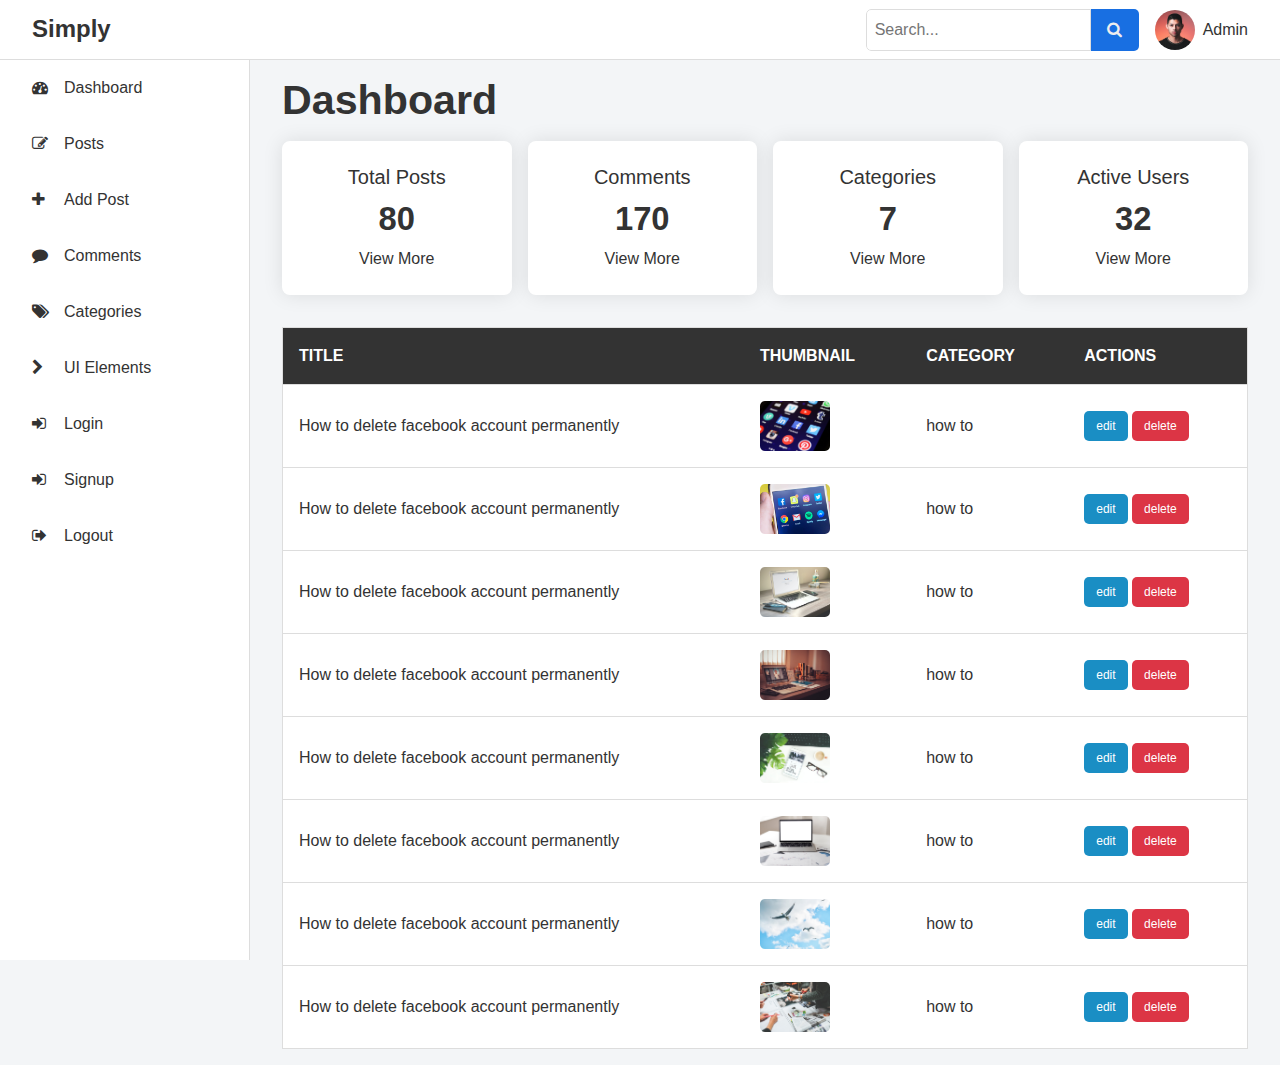
==== index.html @ 239861e9 "Added New Features in the Simply Dashboard" ====
<!DOCTYPE html>
<html lang="en">

<head>
    <meta charset="UTF-8">
    <meta name="viewport" content="width=device-width, initial-scale=1.0">
    <title>Simply - Dashboard</title>
    <link rel="stylesheet" href="./assets/simply.css">
    <link rel="stylesheet" href="./assets/style.css">
    <link rel="stylesheet" href="./fonts/css/all.min.css">
</head>

<body>
    <!-- Top Header -->
    <header
        class="header border-bottom width-full px-1 md-px-2 bg-light flex justify-between items-center relative height-60px fixed top left width-full z-index-8">
        <div class="nav-left">
            <h1 class="font-large bold"><a href="./index.html">Simply</a></h1>
        </div>
        <div class="nav-right md-flex md-items-center md-gap-1 height-40px">
            <form action="#" class="hidden md-flex round-5px">
                <input type="search" class="round-top-right-0 round-bottom-right-0 pd-s" placeholder="Search...">
                <button type="submit" class="color-dark round-0 bg-main color-grey-light"><i
                        class="fa fa-search"></i></button>
            </form>
            <div id="collapse" class="collapse cursor-pointer md-hidden absolute right-2"><i class="fa fa-bars"></i>
            </div>
            <div class="dropdown flex items-center gap-s cursor-pointer mr-4 md-mg-0">
                <img class="width-40px round" src="./images/user.png" alt="">
                <span>Admin</span>
                <ul
                    class="dropdown-content absolute top-full right-m bg-light width-200px hidden border transition-ease z-index-9">
                    <li><a href="#" class="block py-s px-1">Profile</a></li>
                    <li><a href="#" class="block py-s px-1">Settings</a></li>
                    <li><a href="#" class="block pt-s pb-1 px-1 pb-1">Logout</a></li>
                </ul>
            </div>
        </div>
    </header>
    <!-- Top Header -->

    <!-- Side Nav -->
    <nav
        class="nav border-right fixed top-60px left-ng-full md-left bg-light width-250px height-full z-index-9 transition-ease">
        <ul>
            <li><a href="./index.html" class="block py-1 px-2"><i class="fa fa-dashboard mr-1"></i>Dashboard</a></li>
            <li><a href="./posts.html" class="block py-1 px-2"><i class="fa fa-edit mr-1"></i>Posts</a></li>
            <li><a href="./add-post.html" class="block py-1 px-2"><i class="fa fa-plus mr-1"></i>Add Post</a></li>
            <li><a href="./comments.html" class="block py-1 px-2"><i class="fa fa-comment mr-1"></i>Comments</a></li>
            <li><a href="./categories.html" class="block py-1 px-2"><i class="fa fa-tags mr-1"></i>Categories</a></li>
            <li><a href="./elements.html" class="block py-1 px-2"><i class="fa fa-chevron-right mr-1"></i>UI Elements</a></li>
            <li><a href="./login.html" class="block py-1 px-2"><i class="fa fa-sign-in mr-1"></i>Login</a></li>
            <li><a href="./signup.html" class="block py-1 px-2"><i class="fa fa-sign-in mr-1"></i>Signup</a></li>
            <li><a href="./logout.html" class="block py-1 px-2"><i class="fa fa-sign-out mr-1"></i>Logout</a></li>
        </ul>
    </nav>
    <!-- Side Nav -->

    <main class="main relative top-60px pd-1 md-px-2">

        <div class="h1 fw-700">Dashboard</div>
        <div class="statics sm-flex sm-justify-between gap-1 my-1 sm-flex-wrap lg-flex-no-wrap">
            <div class="card text-center sm-width-45 md-width-30 lg-width-25 mb-1 md-mg-0 box-shadow">
                <div class="h5 mb-s">Total Posts</div>
                <div class="h2 bold">80</div>
                <a href="#" class="block mt-s">View More</a>
            </div>
            <div class="card text-center sm-width-45 md-width-30 lg-width-25 mb-1 md-mg-0 box-shadow">
                <div class="h5 mb-s">Comments</div>
                <div class="h2 bold">170</div>
                <a href="#" class="block mt-s">View More</a>
            </div>
            <div class="card text-center sm-width-45 md-width-30 lg-width-25 mb-1 md-mg-0 box-shadow">
                <div class="h5 mb-s">Categories</div>
                <div class="h2 bold">7</div>
                <a href="#" class="block mt-s">View More</a>
            </div>
            <div class="card text-center sm-width-45 md-width-30 lg-width-25 mb-1 md-mg-0 box-shadow">
                <div class="h5 mb-s">Active Users</div>
                <div class="h2 bold">32</div>
                <a href="#" class="block mt-s">View More</a>
            </div>
        </div>

        <table class="mt-2 table-dark table-border-tr">
            <thead>
                <tr>
                    <th>Title</th>
                    <th>Thumbnail</th>
                    <th>Category</th>
                    <th>Actions</th>
                </tr>
            </thead>
            <tbody>
                <tr>
                    <td>How to delete facebook account permanently</td>
                    <td><img class="width-70px height-50px" src="./images/1.jpg" alt=""></td>
                    <td>how to</td>
                    <td><a href="#" class="info btn btn-info font-sm">edit</a> <a href="#" class="btn btn-danger font-sm">delete</a></td>
                </tr>
                <tr>
                    <td>How to delete facebook account permanently</td>
                    <td><img class="width-70px height-50px" src="./images/2.jpg" alt=""></td>
                    <td>how to</td>
                    <td><a href="#" class="info btn btn-info font-sm">edit</a> <a href="#" class="btn btn-danger font-sm">delete</a></td>
                </tr>
                <tr>
                    <td>How to delete facebook account permanently</td>
                    <td><img class="width-70px height-50px" src="./images/3.jpg" alt=""></td>
                    <td>how to</td>
                    <td><a href="#" class="info btn btn-info font-sm">edit</a> <a href="#" class="btn btn-danger font-sm">delete</a></td>
                </tr>
                <tr>
                    <td>How to delete facebook account permanently</td>
                    <td><img class="width-70px height-50px" src="./images/4.jpg" alt=""></td>
                    <td>how to</td>
                    <td><a href="#" class="info btn btn-info font-sm">edit</a> <a href="#" class="btn btn-danger font-sm">delete</a></td>
                </tr>
                <tr>
                    <td>How to delete facebook account permanently</td>
                    <td><img class="width-70px height-50px" src="./images/5.jpg" alt=""></td>
                    <td>how to</td>
                    <td><a href="#" class="info btn btn-info font-sm">edit</a> <a href="#" class="btn btn-danger font-sm">delete</a></td>
                </tr>
                <tr>
                    <td>How to delete facebook account permanently</td>
                    <td><img class="width-70px height-50px" src="./images/6.jpg" alt=""></td>
                    <td>how to</td>
                    <td><a href="#" class="info btn btn-info font-sm">edit</a> <a href="#" class="btn btn-danger font-sm">delete</a></td>
                </tr>
                <tr>
                    <td>How to delete facebook account permanently</td>
                    <td><img class="width-70px height-50px" src="./images/7.jpg" alt=""></td>
                    <td>how to</td>
                    <td><a href="#" class="info btn btn-info font-sm">edit</a> <a href="#" class="btn btn-danger font-sm">delete</a></td>
                </tr>
                <tr>
                    <td>How to delete facebook account permanently</td>
                    <td><img class="width-70px height-50px" src="./images/8.jpg" alt=""></td>
                    <td>how to</td>
                    <td><a href="#" class="info btn btn-info font-sm">edit</a> <a href="#" class="btn btn-danger font-sm">delete</a></td>
                </tr>
            </tbody>
        </table>
        
    </main>

    <script src="./assets/script.js"></script>
</body>

</html>
---- assets/simply.css ----
/* 
Simply CSS :    v1.0
Author     :    Ruhab Amjad
Github     :    https://github.com/ruhabamjad/simply
Website    :    https://www.techbegginer.com/
*/
*,
*::after,
*::before {
    margin: 0;
    padding: 0;
    box-sizing: border-box;
}
:root {
    --main-color: hsl(214, 81%, 49%);
    --main-light: hsl(214, 81%, 90%);
    --main-dark: hsl(214, 81%, 10%);
    --dark-color: #333;
    --dark-grey: #777;
    --black-color: #000;
    --grey-color: #ddd;
    --grey-light: #eee;
    --light-color: #fff;
    --danger-color: #dc3545;
    --success-color: #198754;
    --info-color: #1a8ec4;
    --warning-color: #e9af00;
    --body-bg: #fff;
    --border: 1px solid var(--grey-color);
}
html {
    font-size: 1rem;
    scroll-behavior: smooth;
}
body {
    font-family: system-ui, -apple-system, BlinkMacSystemFont, 'Segoe UI', Roboto, Oxygen, Ubuntu, Cantarell, 'Open Sans', 'Helvetica Neue', sans-serif;
    font-weight: 400;
    font-size: 1rem;
    color: var(--dark-color);
    background: var(--body-bg);
    line-height: 1.5;
    height: 100%;
    overflow-x: hidden;
}
img,
video,
iframe,
audio,
figure {
    display: block;
    width: 100%;
    height: auto;
}
img {
    height: 100%;
    vertical-align: middle;
    object-fit: cover;
    border-radius: 5px;
}
figcaption {
    text-align: center;
    margin-top: 1em;
}
h1,
.h1,
h2,
.h2,
h3,
.h3,
h4,
.h4,
h5,
.h5,
h6,
.h6 {
    font-weight: 500;
    line-height: 1.2;
    color: inherit;
}
h1,
.h1 {
    font-size: calc(1.375rem + 1.5vw);
}
h2,
.h2 {
    font-size: calc(1.325rem + 0.9vw);
}
h3,
.h3 {
    font-size: calc(1.3rem + 0.6vw);
}
h4,
.h4 {
    font-size: calc(1.275rem + 0.3vw);
}
h5,
.h5 {
    font-size: 1.25rem;
}
h6,
.h6 {
    font-size: 1rem;
}
a {
    color: inherit;
    text-decoration: none;
    transition: .3s ease;
}
a:hover {
    color: var(--main-color);
}
.bg-dark a:hover,
.bg-black a:hover,
.bg-main-dark a:hover{
    color: var(--light-color);
}
a.btn:hover{
    color: var(--light-color);
}
ol,
ul {
    list-style: none;
}
form {
    max-width: 400px;
}
form  .form-group {
    margin-bottom: 1em;
}
form label{
    cursor: pointer;
    display: block;
    margin-bottom: .5em;
}
input,
textarea,
select,
button,
optgroup {
    font: inherit;
}
input,
textarea{
    padding: .8em;
    width: 100%;
    display: block;
    border: var(--border);
    border-radius: 5px;
    outline: none;
}
textarea {
    min-height: 10rem;
    resize: vertical;
}
input:focus,
textarea:focus {
    box-shadow: 0 0 0 3px rgba(13, 110, 253, 0.25);
}
input[type='color'] {
    width: auto;
    display: inline-block;
    cursor: pointer;
    padding: 0 .2em;
    min-height: 2rem;
}
input[type='file'] {
    cursor: pointer;
    padding: 0;
}
::-webkit-file-upload-button,
::file-selector-button {
    font: inherit;
    cursor: pointer;
    border: 0;
    padding: .5em;
    background: var(--grey-light);
    margin-right: 1em;
    -webkit-appearance: button;
}
input[type='checkbox'],
input[type='radio'] {
    width: auto;
    cursor: pointer;
    display: inline-block;
}
fieldset {
    border: var(--border);
    padding: 1em;
}
fieldset legend {
    padding: 0 .5em;
}
select {
    padding: .5em 1em;
    cursor: pointer;
    border: var(--border);
    border-radius: 5px;
    width: 100%;
    outline: 0;
    appearance: none;
    -webkit-appearance: none; 
    -moz-appearance:none ;
    position: relative;
    background: url('data:image/svg+xml,<svg xmlns="http://www.w3.org/2000/svg" width="10" height="10" viewBox="0 0 24 24"><path d="M0 7.33l2.829-2.83 9.175 9.339 9.167-9.339 2.829 2.83-11.996 12.17z"/></svg>') no-repeat;
    background-position: calc(100% - 1rem) center;
}
select:disabled {
    opacity: .5;
}
button,
.btn{
    border: 0;
    outline: none;
    background: var(--grey-light);
    display: inline-block;
    padding: .5em 1em;
    cursor: pointer;
    color: inherit;
    border-radius: 5px;
    transition: .3s ease;
}
button:hover,
.btn:hover{
    opacity: .8;
}
button:disabled {
    opacity: .5;
    cursor: not-allowed;
}
table {
    width: 100%;
    border-collapse: collapse;
    border: var(--border);
    background: var(--light-color);
}
table caption {
    padding-bottom: 1em;
    font-weight: 500;
}
table td,
table th {
    border: var(--border);
    padding: 1em;
}
table th {
    font-weight: 700;
    text-align: left;
    text-transform: uppercase;
}
blockquote {
    padding: 2em 3em;
    background: var(--grey-light);
    border-left: 8px solid var(--main-color);
    position: relative;
}
blockquote::before {
    content: '\201C';
    font-size: 3rem;
    position: absolute;
    left: 1rem;
    top: -0.5rem;
    color: var(--dark-grey);
}
pre {
    background: var(--grey-light);
    border: var(--border);
    display: block;
    white-space: pre-wrap;
    padding: 1.5em;
}
code {
    font-family: 'Courier New', Courier, monospace;
    padding: .2em;
}
kbd {
    padding: 0.2em 0.5em;
    background: var(--grey-light);
}
hr {
    border: none;
    height: 1px;
    width: 100%;
    background: var(--grey-light);
    margin: 1em 0;
}
abbr[title] {
    text-decoration: underline dotted;
    cursor: help;
    text-decoration-skip-ink: none;
}
address {
    font-style: normal;
}
cite {
    font-style: normal;
    font-weight: 500;
}
dt {
    font-weight: 500;
}
dd {
    margin-bottom: .5rem;
}
b,
strong,
.bold {
    font-weight: 700;
}
i,
em {
    font-style: italic;
}
small,
.small {
    font-size: 0.875em;
}
mark,
.mark {
    padding: 0 0.2em;
    background: #ffe689;
}
sub,
sup {
    position: relative;
    font-size: 0.75em;
    line-height: 0;
    vertical-align: baseline;
}
sub {
    bottom: -0.25em;
}
sup {
    top: -0.5em;
}
details {
    border-bottom: var(--border);
}
details:first-of-type {
    border-top: var(--border);
}
details div {
    padding: 0 1em 1em;
}
summary {
    display: list-item;
    cursor: pointer;
    padding: 1em 0;
    font-weight: 500;
}
progress {
    height: 1em;
    width: 100%;
}
svg,i{
    height: 1rem;
    width: 1rem;
    fill: currentColor;
}
/* Defaults End */
/* Default Classes */
.container {
    max-width: 1100px;
    margin-left: auto;
    margin-right: auto;
    padding-left: 1em;
    padding-right: 1em;
}
.container-lg {
    max-width: 1200px;
}
.container-xl {
    max-width: 1400px;
}
.card {
    background: var(--light-color);
    padding: 1.5em;
    border-radius: .5em;
    overflow: hidden;
}
/* Displays */
.hidden {
    display: none;
}
.block {
    display: block;
}
.inline-block {
    display: inline-block;
}
.inline {
    display: inline;
}
.inline-flex {
    display: inline-flex;
}
.transparent {
    background: transparent;
}
.cursor-pointer {
    cursor: pointer;
}
/* Displays */
/* Flexbox */
.flex {
    display: flex;
}
.flex-row {
    flex-direction: row;
}
.flex-row-reverse {
    flex-direction: row-reverse;
}
.flex-column {
    flex-direction: column;
}
.flex-column-reverse {
    flex-direction: column-reverse;
}
.flex-wrap {
    flex-wrap: wrap;
}
.flex-no-wrap{
    flex-wrap: nowrap;
}
.flex-1 {
    flex: 1;
}
.gap-5px{
    gap: 5px;
}
.gap-s{
    gap: .5em;
}
.gap-1 {
    gap: 1em;
}
.gap-m{
    gap: 1.5em;
}
.gap-2 {
    gap: 2em;
}
.justify-center {
    justify-content: center;
}
.justify-start {
    justify-content: flex-start;
}
.justify-end {
    justify-content: flex-end;
}
.justify-between {
    justify-content: space-between;
}
.justify-evenly {
    justify-content: space-evenly;
}
.justify-around {
    justify-content: space-around;
}
.items-start {
    align-items: flex-start;
}
.items-end {
    align-items: flex-end;
}
.items-center {
    align-items: center;
}
.self-center {
    align-self: center;
}
.self-start {
    align-self: flex-start;
}
.self-end {
    align-self: flex-end;
}
.order-1 {
    order: 1;
}
.order-2 {
    order: 2;
}
.order-3 {
    order: 3;
}
.order-4 {
    order: 4;
}
.order-5 {
    order: 5;
}
/* Flexbox */
/* Margins */
.mt-5px {
    margin-top: 5px;
}
.mt-s {
    margin-top: .5em;
}
.mt-1 {
    margin-top: 1em;
}
.mt-2 {
    margin-top: 2em;
}
.mt-3 {
    margin-top: 3em;
}
.mt-4 {
    margin-top: 4em;
}
.mt-5 {
    margin-top: 5em;
}
.mt-large {
    margin-top: 8em;
}
.mb-5px {
    margin-bottom: 5px;
}
.mb-s {
    margin-bottom: .5em;
}
.mb-1 {
    margin-bottom: 1em;
}
.mb-2 {
    margin-bottom: 2em;
}
.mb-3 {
    margin-bottom: 3em;
}
.mb-4 {
    margin-bottom: 4em;
}
.mb-5 {
    margin-bottom: 5em;
}
.mb-large {
    margin-bottom: 8em;
}
.my-s {
    margin-top: .5em;
    margin-bottom: .5em;
}
.my-1 {
    margin-top: 1em;
    margin-bottom: 1em;
}
.my-m {
    margin-top: 1.5em;
    margin-bottom: 1.5em;
}
.my-2 {
    margin-top: 2em;
    margin-bottom: 2em;
}
.my-3 {
    margin-top: 3em;
    margin-bottom: 3em;
}
.my-4 {
    margin-top: 4em;
    margin-bottom: 4em;
}
.my-5 {
    margin-top: 5em;
    margin-bottom: 5em;
}
.my-large {
    margin-top: 8em;
    margin-bottom: 8em;
}
.mr-5px {
    margin-right: 5px;
}
.mr-s {
    margin-right: .5em;
}
.mr-1 {
    margin-right: 1em;
}
.mr-m {
    margin-right: 1.5em;
}
.mr-2 {
    margin-right: 2em;
}
.mr-3 {
    margin-right: 3em;
}
.mr-4 {
    margin-right: 4em;
}
.mr-5 {
    margin-right: 5em;
}
.ml-5px {
    margin-left: 5px;
}
.ml-s {
    margin-left: .5em;
}
.ml-1 {
    margin-left: 1em;
}
.ml-m {
    margin-left: 1.5em;
}
.ml-2 {
    margin-left: 2em;
}
.ml-3 {
    margin-left: 3em;
}
.ml-4 {
    margin-left: 4em;
}
.ml-5 {
    margin-left: 5em;
}
.mx-auto {
    margin-left: auto;
    margin-right: auto;
}
.my-auto {
    margin-top: auto;
    margin-bottom: auto;
}
.mg-auto {
    margin: auto;
}
.mg-0 {
    margin: 0;
}
/* Margins */
/* Paddings */
.pt-5px {
    padding-top: 5px;
}
.pt-s {
    padding-top: .5em;
}
.pt-1 {
    padding-top: 1em;
}
.pt-m {
    padding-top: 1.5em;
}
.pt-2 {
    padding-top: 2em;
}
.pt-3 {
    padding-top: 3em;
}
.pt-4 {
    padding-top: 4em;
}
.pt-5 {
    padding-top: 5em;
}
.pt-large {
    padding-top: 8em;
}
.pb-5px {
    padding-bottom: 5px;
}
.pb-s {
    padding-bottom: .5em;
}
.pb-1 {
    padding-bottom: 1em;
}
.pb-m {
    padding-bottom: 1.5em;
}
.pb-2 {
    padding-bottom: 2em;
}
.pb-3 {
    padding-bottom: 3em;
}
.pb-4 {
    padding-bottom: 4em;
}
.pb-5 {
    padding-bottom: 5em;
}
.pb-large {
    padding-bottom: 8em;
}
.pr-5px {
    padding-right: 5px;
}
.pr-s {
    padding-right: .5em;
}
.pr-1 {
    padding-right: 1em;
}
.pr-m {
    padding-right: 1.5em;
}
.pr-2 {
    padding-right: 2em;
}
.pr-3 {
    padding-right: 3em;
}
.pr-4 {
    padding-right: 4em;
}
.pr-5 {
    padding-right: 5em;
}
.pl-5px {
    padding-left: 5px;
}
.pl-s {
    padding-left: .5em;
}
.pl-1 {
    padding-left: 1em;
}
.pl-m {
    padding-left: 1.5em;
}
.pl-2 {
    padding-left: 2em;
}
.pl-3 {
    padding-left: 3em;
}
.pl-4 {
    padding-left: 4em;
}
.pl-5 {
    padding-left: 5em;
}
.pd-5px {
    padding: 5px;
}
.pd-s {
    padding: .5em;
}
.pd-1 {
    padding: 1em;
}
.pd-m {
    padding: 1.5em;
}
.pd-2 {
    padding: 2em;
}
.pd-3 {
    padding: 3em;
}
.pd-4 {
    padding: 4em;
}
.pd-5 {
    padding: 5em;
}
.py-s {
    padding-top: .5em;
    padding-bottom: .5em;
}
.py-1 {
    padding-top: 1em;
    padding-bottom: 1em;
}
.py-m {
    padding-top: 1.5em;
    padding-bottom: 1.5em;
}
.py-2 {
    padding-top: 2em;
    padding-bottom: 2em;
}
.py-3 {
    padding-top: 3em;
    padding-bottom: 3em;
}
.py-4 {
    padding-top: 4em;
    padding-bottom: 4em;
}
.py-5 {
    padding-top: 5em;
    padding-bottom: 5em;
}
.py-large {
    padding-top: 8em;
    padding-bottom: 8em;
}
.px-5px {
    padding-left: 5px;
    padding-right: 5px;
}
.px-s {
    padding-left: .5em;
    padding-right: .5em;
}
.px-1 {
    padding-left: 1em;
    padding-right: 1em;
}
.px-m {
    padding-left: 1.5em;
    padding-right: 1.5em;
}
.px-2 {
    padding-left: 2em;
    padding-right: 2em;
}
.px-3 {
    padding-left: 3em;
    padding-right: 3em;
}
.px-4 {
    padding-left: 4em;
    padding-right: 4em;
}
.px-5 {
    padding-left: 5em;
    padding-right: 5em;
}
.pd-0 {
    padding: 0;
}
/* Paddings */
/* Texts, Borders and Rounds */
.text-center {
    text-align: center;
}
.text-left {
    text-align: left;
}
.text-right {
    text-align: right;
}
.text-upper {
    text-transform: uppercase;
}
.text-lower {
    text-transform: lowercase;
}
.text-capitalize {
    text-transform: capitalize;
}
.border {
    border: var(--border);
}
.border-top {
    border-top: var(--border);
}
.border-bottom {
    border-bottom: var(--border);
}
.border-right {
    border-right: var(--border);
}
.border-left {
    border-left: var(--border);
}
.border-0 {
    border: 0;
}
.border-top-0{
    border-top: 0;
}
.border-bottom-0{
    border-bottom: 0;
}
.border-right-0{
    border-right: 0;
}
.border-left-0{
    border-left: 0;
}
.border-right-0{
    border-right: 0;
}
.round-5px {
    border-radius: 5px;
    overflow: hidden;
}
.round-s {
    border-radius: .5em;
    overflow: hidden;
}
.round-1 {
    border-radius: 1em;
    overflow: hidden;
}
.round-m {
    border-radius: 1.5em;
    overflow: hidden;
}
.round-2 {
    border-radius: 2em;
    overflow: hidden;
}
.round-3 {
    border-radius: 3em;
    overflow: hidden;
}
.round {
    border-radius: 50%;
    overflow: hidden;
}
.round-0{
    border-radius: 0;
}
.round-top-left-0{
    border-top-left-radius: 0;
}
.round-top-right-0{
    border-top-right-radius: 0;
}
.round-bottom-left-0{
    border-bottom-left-radius: 0;
}
.round-bottom-right-0{
    border-bottom-right-radius: 0;
}
/* Texts, Borders and Rounds */
/* Widths */
.width-10 {
    width: 10%;
}
.width-15 {
    width: 15%;
}
.width-20 {
    width: 20%;
}
.width-25 {
    width: 25%;
}
.width-30 {
    width: 30%;
}
.width-40 {
    width: 40%;
}
.width-45 {
    width: 45%;
}
.width-50 {
    width: 50%;
}
.width-60 {
    width: 60%;
}
.width-70 {
    width: 70%;
}
.width-75 {
    width: 75%;
}
.width-80 {
    width: 80%;
}
.width-90 {
    width: 90%;
}
.width-full {
    width: 100%;
}
.width-20px {
    width: 20px;
}
.width-30px {
    width: 30px;
}
.width-35px {
    width: 35px;
}
.width-40px {
    width: 40px;
}
.width-50px {
    width: 50px;
}
.width-60px {
    width: 60px;
}
.width-70px {
    width: 70px;
}
.width-80px {
    width: 80px;
}
.width-90px {
    width: 90px;
}
.width-100px {
    width: 100px;
}
.width-150px {
    width: 150px;
}
.width-200px {
    width: 200px;
}
.width-250px {
    width: 250px;
}
.width-300px {
    width: 300px;
}
.max-width-100px{
    max-width: 100px;
	overflow: hidden;
}
.max-width-150px{
    max-width: 150px;
	overflow: hidden;
}
.max-width-200px{
    max-width: 200px;
	overflow: hidden;
}
.max-width-250px{
    max-width: 250px;
	overflow: hidden;
}
.max-width-300px{
    max-width: 300px;
	overflow: hidden;
}
.max-width-full{
    max-width: 100%;
}
.width-vw {
    width: 100vw;
}
/* Widths */
/* Heights */
.height-auto {
    height: auto;
}
.height-20px {
    height: 20px;
}
.height-30px {
    height: 300px;
}
.height-40px {
    height: 40px;
}
.height-45px {
    height: 45px;
}
.height-50px {
    height: 50px;
}
.height-60px {
    height: 60px;
}
.height-70px {
    height: 70px;
}
.height-80px {
    height: 80px;
}
.height-90px {
    height: 90px;
}
.height-100px {
    height: 100px;
}
.height-150px {
    height: 150px;
}
.height-200px {
    height: 200px;
}
.height-250px {
    height: 250px;
}
.height-300px {
    height: 300px;
}
.height-full {
    height: 100%;
}
.min-height-100vh {
    min-height: 100vh;
}
.height-100vh {
    height: 100vh;
}
.max-height-0{
    max-height: 0;
    overflow: hidden;
}
.max-height-50px{
    max-height: 50px;
    overflow: hidden;
}
.max-height-60px{
    max-height: 60px;
    overflow: hidden;
}
.max-height-70px{
    max-height: 70px;
    overflow: hidden;
}
.max-height-400px{
    max-height: 400px;
    overflow: hidden;
}
.max-height-100vh{
    max-height: 100vh;
}
/* Heights */
/* Positions */
.relative {
    position: relative;
}
.absolute {
    position: absolute;
}
.fixed {
    position: fixed;
}
.sticky {
    position: sticky;
}
.static {
    position: static;
}
.top-unset {
    top: unset;
}
.right-unset {
    right: unset;
}
.bottom-unset {
    bottom: unset;
}
.left-unset {
    left: unset;
}
.top-ng-full {
    top: -100%;
}
.left-ng-full {
    left: -100%;
}
.right-ng-full {
    right: -100%;
}
.bottom-ng-full {
    bottom: -100%;
}
.top {
    top: 0;
}
.bottom {
    bottom: 0;
}
.left {
    left: 0;
}
.right {
    right: 0;
}
.top-s {
    top: .5em;
}
.left-s {
    left: .5em;
}
.right-s {
    right: .5em;
}
.bottom-s {
    bottom: .5em;
}
.top-1 {
    top: 1em;
}
.left-1 {
    left: 1em;
}
.right-1 {
    right: 1em;
}
.bottom-1 {
    bottom: 1em;
}
.top-m{
    top: 1.5em;
}
.right-m{
    right: 1.5em;
}
.bottom-m{
    bottom: 1.5em;
}
.left-m{
    left: 1.5em;
}
.top-2 {
    top: 2em;
}
.left-2 {
    left: 2em;
}
.right-2 {
    right: 2em;
}
.bottom-2 {
    bottom: 2em;
}
.top-60px{
    top: 60px;
}
.top-70px{
    top: 70px;
}
.top-80px{
    top: 80px;
}
.top-full{
    top: 100%;
}
.right-full{
    right: 100%;
}
.bottom-full{
    bottom: 100%;
}
.left-full{
    left: 100%;
}
.absolute-center {
    position: absolute;
    left: 50%;
    top: 50%;
    transform: translate(-50%, -50%);
}
/* Positions */
/* Colors BGs */
.color-main {
    color: var(--main-color);
}
.color-main-dark {
    color: var(--main-dark);
}
.color-main-light {
    color: var(--main-light);
}
.color-dark {
    color: var(--dark-color);
}
.color-dark-grey {
    color: var(--dark-grey);
}
.color-black {
    color: var(--black-color);
}
.color-light {
    color: var(--light-color);
}
.color-grey {
    color: var(--grey-color);
}
.color-grey-light {
    color: var(--grey-light);
}
.bg-main {
    background: var(--main-color);
}
.bg-main-dark {
    background: var(--main-dark);
}
.bg-main-light {
    background: var(--main-light);
}
.bg-dark {
    background: var(--dark-color);
}
.bg-dark-grey {
    background: var(--dark-grey);
}
.bg-black {
    background: var(--black-color);
}
.bg-grey {
    background: var(--grey-color);
}
.bg-grey-light {
    background: var(--grey-light);
}
.bg-light {
    background: var(--light-color);
}
.bg-body {
    background: var(--body-bg);
}
/* Colors BGs */
/* Font Sizes and Weights */
.font-sm {
    font-size: 0.75rem;
}
.font-md {
    font-size: 0.875rem;
}
.font-base {
    font-size: 1rem;
}
.font-lg {
    font-size: 1.125rem;
}
.font-xl {
    font-size: 1.25rem;
}
.font-large {
    font-size: 1.5rem;
}
.fw-300 {
    font-weight: 300;
}
.fw-400 {
    font-weight: 400;
}
.fw-500 {
    font-weight: 500;
}
.fw-600 {
    font-weight: 600;
}
.fw-700 {
    font-weight: 700;
}
.fw-800 {
    font-weight: 800;
}
.fw-900 {
    font-weight: 900;
}
/* Font Sizes and Weights */
/* Z Index */
.z-index-1 {
    z-index: 1;
}
.z-index-2 {
    z-index: 2;
}
.z-index-3 {
    z-index: 3;
}
.z-index-4 {
    z-index: 4;
}
.z-index-5 {
    z-index: 5;
}
.z-index-6 {
    z-index: 6;
}
.z-index-7 {
    z-index: 7;
}
.z-index-8 {
    z-index: 8;
}
.z-index-9 {
    z-index: 9;
}
.z-index-99 {
    z-index: 99;
}
.z-index-top {
    z-index: top;
}
/* Z Index */
/* Transitions and Shadows */
.transition-ease {
    transition: .3s ease;
}
.transition-linear {
    transition: .3s linear;
}
.transition-ease-in {
    transition: .3s ease-in;
}
.transition-ease-out {
    transition: .3s ease-out;
}
.transition-ease-in-out {
    transition: .3s ease-in-out;
}
.box-shadow {
    box-shadow: 0 0 20px rgba(0, 0, 0, 0.1);
}
.box-shadow-2 {
    box-shadow: 0 0 20px rgba(0, 0, 0, 0.2);
}
/* Transitions and Shadows */
/* Buttons Primary, Secondary and Outlines */
.btn-main{
    background: var(--main-color);
    color: var(--light-color);
}
.btn-main-dark{
    background: var(--main-dark);
    color: var(--light-color);
}
.btn-main-light{
    background: var(--main-light);
    color: var(--black-color);
}
.btn-dark{
    background: var(--dark-color);
    color: var(--light-color);
}
.btn-black{
    background: var(--black-color);
    color: var(--light-color);
}
.btn-dark{
    background: var(--dark-color);
    color: var(--light-color);
}
.btn-dark{
    background: var(--dark-color);
    color: var(--light-color);
}
.btn-light{
    background: var(--light-color);
    color: var(--black-color);
}
.btn-danger{
    background: var(--danger-color);
    color: var(--light-color);
}
.btn-success{
    background: var(--success-color);
    color: var(--light-color);
}
.btn-info{
    background: var(--info-color);
    color: var(--light-color);
}
.btn-warning{
    background: var(--warning-color);
    color: var(--light-color);
}
.btn-outline{
    background: transparent;
    border: 1px solid var(--grey-color);
}
.btn-outline-main{
    background: transparent;
    border: 1px solid var(--main-color);
    color: var(--main-color);
}
.btn-outline-main-dark{
    background: transparent;
    border: 1px solid var(--main-dark);
    color: var(--main-dark);
}
.btn-outline-black{
    background: transparent;
    border: 1px solid var(--black-color);
    color: var(--black-color);
}
.btn-outline-light{
    background: transparent;
    border: 1px solid var(--light-color);
    color: var(--light-color);
}
.btn-outline-grey{
    background: transparent;
    border: 1px solid var(--grey-color);
    color: var(--grey-color);
}
.btn-outline-danger{
    background: transparent;
    border: 1px solid var(--danger-color);
    color: var(--danger-color);
}
.btn-outline-success{
    background: transparent;
    border: 1px solid var(--success-color);
    color: var(--success-color);
}
.btn-outline-info{
    background: transparent;
    border: 1px solid var(--info-color);
    color: var(--info-color);
}
.btn-outline-warning{
    background: transparent;
    border: 1px solid var(--warning-color);
    color: var(--warning-color);
}
/* Buttons Primary, Secondary and Outlines */
/* Alerts */
.alert{
    background: var(--grey-light);
    border: var(--border);
    padding: .5em 1em;
    border-radius: 5px;
    margin: .5em 0;
}
.alert-success{
    background: var(--success-color);
    border-color: var(--success-color);
    color: var(--light-color);
}
.alert-danger{
    background: var(--danger-color);
    border-color: var(--danger-color);
    color: var(--light-color);
}
.alert-warning{
    background: var(--warning-color);
    border-color: var(--warning-color);
    color: var(--light-color);
}
.alert-info{
    background: var(--info-color);
    border-color: var(--info-color);
    color: var(--light-color);
}
/* Alerts */
/* Tables */
.table-main th{
    background: var(--main-color);
    color: var(--light-color);
}
.table-main-dark th{
    background: var(--main-dark);
    color: var(--light-color);
}
.table-dark th{
    background: var(--dark-color);
    color: var(--light-color);
}
.table-black th{
    background: var(--black-color);
    color: var(--light-color);
}
.table-grey th{
    background: var(--grey-color);
}
.table-grey-light th{
    background: var(--grey-light);
}
.table-center,
.table-center th{
    text-align: center;
}
.table-border-tr th,
.table-border-tr td{
    border: 0;
}
.table-border-tr tr{
    border-bottom: var(--border);
}
.table-even-bg tr:nth-child(even){
    background: #f9f9f9;
}
.table-even-bg td,
.table-even-bg th{
    border: 0;
}
/* Tables */
/* Border Colors */
.border-main{
    border-color: var(--main-color);
}
.border-main-dark{
    border-color: var(--main-dark);
}
.border-main-light{
    border-color: var(--main-light);
}
.border-dark{
    border-color: var(--dark-color);
}
.border-dark-grey{
    border-color: var(--dark-grey);
}
.border-black{
    border-color: var(--black-color);
}
.border-light{
    border-color: var(--light-color);
}
/* Border Colors */
/* Line Heights */
.lh-normal{
    line-height: normal;
}
.lh-10px{
    line-height: 10px;
}
.lh-20px{
    line-height: 20px;
}
.lh-30px{
    line-height: 30px;
}
.lh-40px{
    line-height: 40px;
}
.lh-50px{
    line-height: 50px;
}
.lh-60px{
    line-height: 60px;
}
.lh-70px{
    line-height: 70px;
}
.lh-80px{
    line-height: 80px;
}
.lh-90px{
    line-height: 90px;
}
.lh-100px{
    line-height: 100px;
}
.lh-inherit{
    line-height: inherit;
}
/* Line Heights */
/* Random Classes */
.post-body > *{
    margin-bottom: 1em;
}
.post-body a{
    color: var(--main-color);
}
.post-body ol,
.post-body ul{
    padding-left: 2em;
}
.post-body ol,
.list-decimal{
    list-style: decimal;
}
.post-body ul,
.list-disc{
    list-style: disc;
}
.list-square{
    list-style: square;
}
.list-circle{
    list-style: circle;
}
.white-space-wrap {
    white-space: pre-wrap;
}
.visibility-hidden {
    visibility: hidden;
}
.visibility-visible {
    visibility: visible;
}
.opacity-0 {
    opacity: 0;
}
.opacity-1 {
    opacity: 1;
}
.scale-0 {
    transform: scale(0);
}
.scale-1 {
    transform: scale(1);
}
.caption-bottom {
    caption-side: bottom;
}
.overflow-hidden {
    overflow: hidden;
}
.overflow-auto {
    overflow: auto;
}
.overflow-visible {
    overflow: visible;
}
.overflow-y-auto {
    overflow-y: auto;
}
.overflow-x-auto {
    overflow-x: auto;
}
.word-wrap{
    word-wrap: break-word;
}
.text-balance{
    text-wrap: balance;
}
/* Random Classes */
/* Animations */
.loader{
    width: 1.5rem;
    height: 1.5rem;
    border: 2px solid var(--main-color);
    border-right-color: transparent;
    border-radius: 50%;
    margin-left: auto;
    margin-right: auto;
    display: none;
    animation: loading .5s linear infinite;
}
@keyframes loading{
    from{
        transform: rotate(0deg);
    }to{
        transform: rotate(360deg);
    }
}
.fade-in {
    animation: fade-in 1s ease 1 forwards;
}
@keyframes fade-in {
    from {
        opacity: 0;
        visibility: hidden;
    }
    to {
        opacity: 1;
        visibility: visible;
    }
}
/* Animations */
/* Media Queries */
@media only screen and (min-width: 480px) {
    /* Displays */
    .sm-hidden {
        display: none;
    }
    .sm-block {
        display: block;
    }
	.sm-inline-block{
		display: inline-block;
	}
    /* Displays */
    /* Flexbox */
    .sm-flex {
        display: flex;
    }
    .sm-flex-row {
        flex-direction: row;
    }
    .sm-flex-row-reverse {
        flex-direction: row-reverse;
    }
    .sm-flex-column {
        flex-direction: column;
    }
    .sm-flex-column-reverse {
        flex-direction: column-reverse;
    }
    .sm-flex-wrap{
        flex-wrap: wrap;
    }
    .sm-flex-no-wrap{
        flex-wrap: nowrap;
    }
    /* Flexbox */
    /* Widths */
    .sm-width-10 {
        width: 10%;
    }
    .sm-width-15 {
        width: 15%;
    }
    .sm-width-20 {
        width: 20%;
    }
    .sm-width-25 {
        width: 25%;
    }
    .sm-width-30 {
        width: 30%;
    }
    .sm-width-40 {
        width: 40%;
    }
    .sm-width-45 {
        width: 45%;
    }
    .sm-width-50 {
        width: 50%;
    }
    .sm-width-60 {
        width: 60%;
    }
    .sm-width-70 {
        width: 70%;
    }
    .sm-width-75 {
        width: 75%;
    }
    .sm-width-80 {
        width: 80%;
    }
    .sm-width-90 {
        width: 90%;
    }
    /* Width */
     /* Margins */
     .sm-mg-0 {
        margin: 0;
    }
    .sm-mt-1 {
        margin-top: 1em;
    }
    .sm-mr-1 {
        margin-right: 1em;
    }
    .sm-mb-1 {
        margin-bottom: 1em;
    }
    .sm-ml-1 {
        margin-left: 1em;
    }
    /* Margins */
}
@media only screen and (min-width: 768px) {
    /* Displays */
    .md-hidden {
        display: none;
    }
    .md-block {
        display: block;
    }
	.md-inline-block{
		display: inline-block;
	}
    /* Displays */
    /* Flexbox */
    .md-flex {
        display: flex;
    }
    .md-flex-row {
        flex-direction: row;
    }
    .md-flex-row-reverse {
        flex-direction: row-reverse;
    }
    .md-flex-column {
        flex-direction: column;
    }
    .md-flex-column-reverse {
        flex-direction: column-reverse;
    }
    .md-flex-wrap{
        flex-wrap: wrap;
    }
    .md-flex-no-wrap{
        flex-wrap: nowrap;
    }
    .md-gap-5px{
        gap: 5px;
    }
    .md-gap-s{
        gap: .5em;
    }
    .md-gap-1 {
        gap: 1em;
    }
    .md-gap-m{
        gap: 1.5em;
    }
    .md-gap-2 {
        gap: 2em;
    }
    .md-justify-center {
        justify-content: center;
    }
    .md-justify-start {
        justify-content: flex-start;
    }
    .md-justify-end {
        justify-content: flex-end;
    }
    .md-justify-between {
        justify-content: space-between;
    }
    .md-justify-evenly {
        justify-content: space-evenly;
    }
    .md-justify-around {
        justify-content: space-around;
    }
    .md-items-start {
        align-items: flex-start;
    }
    .md-items-end {
        align-items: flex-end;
    }
    .md-items-center {
        align-items: center;
    }
    .md-self-center {
        align-self: center;
    }
    .md-self-start {
        align-self: flex-start;
    }
    .md-self-end {
        align-self: flex-end;
    }
    .md-order-1 {
        order: 1;
    }
    .md-order-2 {
        order: 2;
    }
    .md-order-3 {
        order: 3;
    }
    .md-order-4 {
        order: 4;
    }
    .md-order-5 {
        order: 5;
    }
    /* Flexbox */
    /* Margins */
    .md-mg-0 {
        margin: 0;
    }
    .md-mt-1 {
        margin-top: 1em;
    }
    .md-mr-1 {
        margin-right: 1em;
    }
    .md-mb-1 {
        margin-bottom: 1em;
    }
    .md-ml-1 {
        margin-left: 1em;
    }
    /* Margins */
    /* Paddings */
    .md-pd-0 {
        padding: 0;
    }
    .md-pt-1 {
        padding-top: 1em;
    }
    .md-pr-1 {
        padding-right: 1em;
    }
    .md-pb-1 {
        padding-bottom: 1em;
    }
    .md-pl-1 {
        padding-left: 1em;
    }
    .md-px-2{
        padding-left: 2em;
        padding-right: 2em;
    }
    .mx-px-3{
        margin-left: 3em;
        margin-right: 3em;
    }
    /* Paddings */
    /* Font Sizes */
    .md-font-sm {
        font-size: 0.75rem;
    }
    .md-font-md {
        font-size: 0.875rem;
    }
    .md-font-base {
        font-size: 1rem;
    }
    .md-font-lg {
        font-size: 1.125rem;
    }
    .md-font-xl {
        font-size: 1.25rem;
    }
    .md-font-large {
        font-size: 1.5rem;
    }
    /* Font Sizes */
    /* Texts, Borders and Rounds */
    .md-text-center {
        text-align: center;
    }
    .md-text-left {
        text-align: left;
    }
    .md-text-right {
        text-align: right;
    }
    .md-border {
        border: var(--border);
    }
    .md-border-top {
        border-top: var(--border);
    }
    .md-border-bottom {
        border-bottom: var(--border);
    }
    .md-border-right {
        border-right: var(--border);
    }
    .md-border-left {
        border-left: var(--border);
    }
    .md-border-0 {
        border: 0;
    }
    .md-border-top-0{
        border-top: 0;
    }
    .md-border-bottom-0{
        border-bottom: 0;
    }
    .md-border-right-0{
        border-right: 0;
    }
    .md-border-left-0{
        border-left: 0;
    }
    .md-border-right-0{
        border-right: 0;
    }
    /* Texts, Borders and Rounds */
    /* Widths */
    .md-width-10 {
        width: 10%;
    }
    .md-width-15 {
        width: 15%;
    }
    .md-width-20 {
        width: 20%;
    }
    .md-width-25 {
        width: 25%;
    }
    .md-width-30 {
        width: 30%;
    }
    .md-width-40 {
        width: 40%;
    }
    .md-width-45 {
        width: 45%;
    }
    .md-width-50 {
        width: 50%;
    }
    .md-width-60 {
        width: 60%;
    }
    .md-width-70 {
        width: 70%;
    }
    .md-width-75 {
        width: 75%;
    }
    .md-width-80 {
        width: 80%;
    }
    .md-width-90 {
        width: 90%;
    }
    .md-width-full {
        width: 100%;
    }
    .md-width-150px {
        width: 150px;
    }
    .md-width-200px {
        width: 200px;
    }
    .md-width-250px {
        width: 250px;
    }
    .md-width-300px {
        width: 300px;
    }
    .md-width-auto{
        width: auto;
    }
    /* Widths */
    /* Heights */
    .md-height-150px {
        height: 150px;
    }
    .md-height-200px {
        height: 200px;
    }
    .md-height-250px {
        height: 250px;
    }
    .md-height-300px {
        height: 300px;
    }
    .md-height-auto{
        height: auto;
    }
    /* Heights */
    /* Positions */
    .md-relative {
        position: relative;
    }
    .md-absolute {
        position: absolute;
    }
    .md-fixed {
        position: fixed;
    }
    .md-sticky {
        position: sticky;
    }
    .md-static {
        position: static;
    }
    .md-top-unset {
        top: unset;
    }
    .md-right-unset {
        right: unset;
    }
    .md-bottom-unset {
        bottom: unset;
    }
    .md-left-unset {
        left: unset;
    }
    .md-top {
        top: 0;
    }
    .md-bottom {
        bottom: 0;
    }
    .md-left {
        left: 0;
    }
    .md-right {
        right: 0;
    }
    .md-top-s {
        top: .5em;
    }
    .md-left-s {
        left: .5em;
    }
    .md-right-s {
        right: .5em;
    }
    .md-bottom-s {
        bottom: .5em;
    }
    .md-top-ng-full {
        top: -100%;
    }
    .md-left-ng-full {
        left: -100%;
    }
    .md-right-ng-full {
        right: -100%;
    }
    .md-bottom-ng-full {
        bottom: -100%;
    }
    .md-top-1 {
        top: 1em;
    }
    .md-left-1 {
        left: 1em;
    }
    .md-right-1 {
        right: 1em;
    }
    .md-bottom-1 {
        bottom: 1em;
    }
    .md-top-2 {
        top: 2em;
    }
    .md-left-2 {
        left: 2em;
    }
    .md-right-2 {
        right: 2em;
    }
    .md-bottom-2 {
        bottom: 2em;
    }
    /* Positions */
    /* Random Classes */
    .md-visibility-hidden {
        visibility: hidden;
    }
    .md-visibility-visible {
        visibility: visible;
    }
    .md-opacity-0 {
        opacity: 0;
    }
    .md-opacity-1 {
        opacity: 1;
    }
    .md-scale-0 {
        transform: scale(0);
    }
    .md-scale-1 {
        transform: scale(1);
    }
    /* Random Classes */
}
@media only screen and (min-width: 976px) {
    /* Flexbox */
    .lg-flex {
        display: flex;
    }
    .lg-flex-row {
        flex-direction: row;
    }
    .lg-flex-row-reverse {
        flex-direction: row-reverse;
    }
    .lg-flex-column {
        flex-direction: column;
    }
    .lg-flex-column-reverse {
        flex-direction: column-reverse;
    }
    .lg-flex-wrap{
        flex-wrap: wrap;
    }
    .lg-flex-no-wrap{
        flex-wrap: nowrap;
    }
    /* Flexbox */
    /* Widths */
    .lg-width-10 {
        width: 10%;
    }
    .lg-width-15 {
        width: 15%;
    }
    .lg-width-20 {
        width: 20%;
    }
    .lg-width-25 {
        width: 25%;
    }
    .lg-width-30 {
        width: 30%;
    }
    .lg-width-40 {
        width: 40%;
    }
    .lg-width-45 {
        width: 45%;
    }
    .lg-width-50 {
        width: 50%;
    }
    .lg-width-60 {
        width: 60%;
    }
    .lg-width-70 {
        width: 70%;
    }
    .lg-width-75 {
        width: 75%;
    }
    .lg-width-80 {
        width: 80%;
    }
    .lg-width-90 {
        width: 90%;
    }
    /* Widths */
    /* Margins */
    .lg-mg-0 {
        margin: 0;
    }
    .lg-mt-1 {
        margin-top: 1em;
    }
    .lg-mr-1 {
        margin-right: 1em;
    }
    .lg-mb-1 {
        margin-bottom: 1em;
    }
    .lg-ml-1 {
        margin-left: 1em;
    }
    /* Margins */
    /* Paddings */
    .lg-pd-0 {
        padding: 0;
    }
    .lg-pt-1 {
        padding-top: 1em;
    }
    .lg-pr-1 {
        padding-right: 1em;
    }
    .lg-pb-1 {
        padding-bottom: 1em;
    }
    .lg-pl-1 {
        padding-left: 1em;
    }
    .lg-px-2{
        padding-left: 2em;
        padding-right: 2em;
    }
    .lg-px-3{
        margin-left: 3em;
        margin-right: 3em;
    }
    /* Paddings */
}
/* Media Queries */
---- assets/style.css ----
:root{
    --body-bg: #f3f5f7;
}
body{
    font-family: "Poppins", sans-serif;
}
.collapse{
    top: 1.2em;
}
textarea.content{
    min-height: 15rem;
}
.nav a:hover{
    background: var(--grey-light);
    color: inherit;
}
.btns button{
    margin: 0 .5em .5em 0;
}
@media only screen and (min-width: 976px){

}
@media only screen and (min-width: 768px){
    .main{
        margin-left: 250px;
    }
}
@media only screen and (min-width: 976px){

}
---- fonts/css/all.min.css ----
/*!
 *  Font Awesome 4.7.0 by @davegandy - http://fontawesome.io - @fontawesome
 *  License - http://fontawesome.io/license (Font: SIL OFL 1.1, CSS: MIT License)
 */@font-face{font-family:'FontAwesome';src:url('../fonts/fontawesome-webfont.eot?v=4.7.0');src:url('../fonts/fontawesome-webfont.eot?#iefix&v=4.7.0') format('embedded-opentype'),url('../fonts/fontawesome-webfont.woff2?v=4.7.0') format('woff2'),url('../fonts/fontawesome-webfont.woff?v=4.7.0') format('woff'),url('../fonts/fontawesome-webfont.ttf?v=4.7.0') format('truetype'),url('../fonts/fontawesome-webfont.svg?v=4.7.0#fontawesomeregular') format('svg');font-weight:normal;font-style:normal}.fa{display:inline-block;font:normal normal normal 14px/1 FontAwesome;font-size:inherit;text-rendering:auto;-webkit-font-smoothing:antialiased;-moz-osx-font-smoothing:grayscale}.fa-lg{font-size:1.33333333em;line-height:.75em;vertical-align:-15%}.fa-2x{font-size:2em}.fa-3x{font-size:3em}.fa-4x{font-size:4em}.fa-5x{font-size:5em}.fa-fw{width:1.28571429em;text-align:center}.fa-ul{padding-left:0;margin-left:2.14285714em;list-style-type:none}.fa-ul>li{position:relative}.fa-li{position:absolute;left:-2.14285714em;width:2.14285714em;top:.14285714em;text-align:center}.fa-li.fa-lg{left:-1.85714286em}.fa-border{padding:.2em .25em .15em;border:solid .08em #eee;border-radius:.1em}.fa-pull-left{float:left}.fa-pull-right{float:right}.fa.fa-pull-left{margin-right:.3em}.fa.fa-pull-right{margin-left:.3em}.pull-right{float:right}.pull-left{float:left}.fa.pull-left{margin-right:.3em}.fa.pull-right{margin-left:.3em}.fa-spin{-webkit-animation:fa-spin 2s infinite linear;animation:fa-spin 2s infinite linear}.fa-pulse{-webkit-animation:fa-spin 1s infinite steps(8);animation:fa-spin 1s infinite steps(8)}@-webkit-keyframes fa-spin{0%{-webkit-transform:rotate(0deg);transform:rotate(0deg)}100%{-webkit-transform:rotate(359deg);transform:rotate(359deg)}}@keyframes fa-spin{0%{-webkit-transform:rotate(0deg);transform:rotate(0deg)}100%{-webkit-transform:rotate(359deg);transform:rotate(359deg)}}.fa-rotate-90{-ms-filter:"progid:DXImageTransform.Microsoft.BasicImage(rotation=1)";-webkit-transform:rotate(90deg);-ms-transform:rotate(90deg);transform:rotate(90deg)}.fa-rotate-180{-ms-filter:"progid:DXImageTransform.Microsoft.BasicImage(rotation=2)";-webkit-transform:rotate(180deg);-ms-transform:rotate(180deg);transform:rotate(180deg)}.fa-rotate-270{-ms-filter:"progid:DXImageTransform.Microsoft.BasicImage(rotation=3)";-webkit-transform:rotate(270deg);-ms-transform:rotate(270deg);transform:rotate(270deg)}.fa-flip-horizontal{-ms-filter:"progid:DXImageTransform.Microsoft.BasicImage(rotation=0, mirror=1)";-webkit-transform:scale(-1, 1);-ms-transform:scale(-1, 1);transform:scale(-1, 1)}.fa-flip-vertical{-ms-filter:"progid:DXImageTransform.Microsoft.BasicImage(rotation=2, mirror=1)";-webkit-transform:scale(1, -1);-ms-transform:scale(1, -1);transform:scale(1, -1)}:root .fa-rotate-90,:root .fa-rotate-180,:root .fa-rotate-270,:root .fa-flip-horizontal,:root .fa-flip-vertical{filter:none}.fa-stack{position:relative;display:inline-block;width:2em;height:2em;line-height:2em;vertical-align:middle}.fa-stack-1x,.fa-stack-2x{position:absolute;left:0;width:100%;text-align:center}.fa-stack-1x{line-height:inherit}.fa-stack-2x{font-size:2em}.fa-inverse{color:#fff}.fa-glass:before{content:"\f000"}.fa-music:before{content:"\f001"}.fa-search:before{content:"\f002"}.fa-envelope-o:before{content:"\f003"}.fa-heart:before{content:"\f004"}.fa-star:before{content:"\f005"}.fa-star-o:before{content:"\f006"}.fa-user:before{content:"\f007"}.fa-film:before{content:"\f008"}.fa-th-large:before{content:"\f009"}.fa-th:before{content:"\f00a"}.fa-th-list:before{content:"\f00b"}.fa-check:before{content:"\f00c"}.fa-remove:before,.fa-close:before,.fa-times:before{content:"\f00d"}.fa-search-plus:before{content:"\f00e"}.fa-search-minus:before{content:"\f010"}.fa-power-off:before{content:"\f011"}.fa-signal:before{content:"\f012"}.fa-gear:before,.fa-cog:before{content:"\f013"}.fa-trash-o:before{content:"\f014"}.fa-home:before{content:"\f015"}.fa-file-o:before{content:"\f016"}.fa-clock-o:before{content:"\f017"}.fa-road:before{content:"\f018"}.fa-download:before{content:"\f019"}.fa-arrow-circle-o-down:before{content:"\f01a"}.fa-arrow-circle-o-up:before{content:"\f01b"}.fa-inbox:before{content:"\f01c"}.fa-play-circle-o:before{content:"\f01d"}.fa-rotate-right:before,.fa-repeat:before{content:"\f01e"}.fa-refresh:before{content:"\f021"}.fa-list-alt:before{content:"\f022"}.fa-lock:before{content:"\f023"}.fa-flag:before{content:"\f024"}.fa-headphones:before{content:"\f025"}.fa-volume-off:before{content:"\f026"}.fa-volume-down:before{content:"\f027"}.fa-volume-up:before{content:"\f028"}.fa-qrcode:before{content:"\f029"}.fa-barcode:before{content:"\f02a"}.fa-tag:before{content:"\f02b"}.fa-tags:before{content:"\f02c"}.fa-book:before{content:"\f02d"}.fa-bookmark:before{content:"\f02e"}.fa-print:before{content:"\f02f"}.fa-camera:before{content:"\f030"}.fa-font:before{content:"\f031"}.fa-bold:before{content:"\f032"}.fa-italic:before{content:"\f033"}.fa-text-height:before{content:"\f034"}.fa-text-width:before{content:"\f035"}.fa-align-left:before{content:"\f036"}.fa-align-center:before{content:"\f037"}.fa-align-right:before{content:"\f038"}.fa-align-justify:before{content:"\f039"}.fa-list:before{content:"\f03a"}.fa-dedent:before,.fa-outdent:before{content:"\f03b"}.fa-indent:before{content:"\f03c"}.fa-video-camera:before{content:"\f03d"}.fa-photo:before,.fa-image:before,.fa-picture-o:before{content:"\f03e"}.fa-pencil:before{content:"\f040"}.fa-map-marker:before{content:"\f041"}.fa-adjust:before{content:"\f042"}.fa-tint:before{content:"\f043"}.fa-edit:before,.fa-pencil-square-o:before{content:"\f044"}.fa-share-square-o:before{content:"\f045"}.fa-check-square-o:before{content:"\f046"}.fa-arrows:before{content:"\f047"}.fa-step-backward:before{content:"\f048"}.fa-fast-backward:before{content:"\f049"}.fa-backward:before{content:"\f04a"}.fa-play:before{content:"\f04b"}.fa-pause:before{content:"\f04c"}.fa-stop:before{content:"\f04d"}.fa-forward:before{content:"\f04e"}.fa-fast-forward:before{content:"\f050"}.fa-step-forward:before{content:"\f051"}.fa-eject:before{content:"\f052"}.fa-chevron-left:before{content:"\f053"}.fa-chevron-right:before{content:"\f054"}.fa-plus-circle:before{content:"\f055"}.fa-minus-circle:before{content:"\f056"}.fa-times-circle:before{content:"\f057"}.fa-check-circle:before{content:"\f058"}.fa-question-circle:before{content:"\f059"}.fa-info-circle:before{content:"\f05a"}.fa-crosshairs:before{content:"\f05b"}.fa-times-circle-o:before{content:"\f05c"}.fa-check-circle-o:before{content:"\f05d"}.fa-ban:before{content:"\f05e"}.fa-arrow-left:before{content:"\f060"}.fa-arrow-right:before{content:"\f061"}.fa-arrow-up:before{content:"\f062"}.fa-arrow-down:before{content:"\f063"}.fa-mail-forward:before,.fa-share:before{content:"\f064"}.fa-expand:before{content:"\f065"}.fa-compress:before{content:"\f066"}.fa-plus:before{content:"\f067"}.fa-minus:before{content:"\f068"}.fa-asterisk:before{content:"\f069"}.fa-exclamation-circle:before{content:"\f06a"}.fa-gift:before{content:"\f06b"}.fa-leaf:before{content:"\f06c"}.fa-fire:before{content:"\f06d"}.fa-eye:before{content:"\f06e"}.fa-eye-slash:before{content:"\f070"}.fa-warning:before,.fa-exclamation-triangle:before{content:"\f071"}.fa-plane:before{content:"\f072"}.fa-calendar:before{content:"\f073"}.fa-random:before{content:"\f074"}.fa-comment:before{content:"\f075"}.fa-magnet:before{content:"\f076"}.fa-chevron-up:before{content:"\f077"}.fa-chevron-down:before{content:"\f078"}.fa-retweet:before{content:"\f079"}.fa-shopping-cart:before{content:"\f07a"}.fa-folder:before{content:"\f07b"}.fa-folder-open:before{content:"\f07c"}.fa-arrows-v:before{content:"\f07d"}.fa-arrows-h:before{content:"\f07e"}.fa-bar-chart-o:before,.fa-bar-chart:before{content:"\f080"}.fa-twitter-square:before{content:"\f081"}.fa-facebook-square:before{content:"\f082"}.fa-camera-retro:before{content:"\f083"}.fa-key:before{content:"\f084"}.fa-gears:before,.fa-cogs:before{content:"\f085"}.fa-comments:before{content:"\f086"}.fa-thumbs-o-up:before{content:"\f087"}.fa-thumbs-o-down:before{content:"\f088"}.fa-star-half:before{content:"\f089"}.fa-heart-o:before{content:"\f08a"}.fa-sign-out:before{content:"\f08b"}.fa-linkedin-square:before{content:"\f08c"}.fa-thumb-tack:before{content:"\f08d"}.fa-external-link:before{content:"\f08e"}.fa-sign-in:before{content:"\f090"}.fa-trophy:before{content:"\f091"}.fa-github-square:before{content:"\f092"}.fa-upload:before{content:"\f093"}.fa-lemon-o:before{content:"\f094"}.fa-phone:before{content:"\f095"}.fa-square-o:before{content:"\f096"}.fa-bookmark-o:before{content:"\f097"}.fa-phone-square:before{content:"\f098"}.fa-twitter:before{content:"\f099"}.fa-facebook-f:before,.fa-facebook:before{content:"\f09a"}.fa-github:before{content:"\f09b"}.fa-unlock:before{content:"\f09c"}.fa-credit-card:before{content:"\f09d"}.fa-feed:before,.fa-rss:before{content:"\f09e"}.fa-hdd-o:before{content:"\f0a0"}.fa-bullhorn:before{content:"\f0a1"}.fa-bell:before{content:"\f0f3"}.fa-certificate:before{content:"\f0a3"}.fa-hand-o-right:before{content:"\f0a4"}.fa-hand-o-left:before{content:"\f0a5"}.fa-hand-o-up:before{content:"\f0a6"}.fa-hand-o-down:before{content:"\f0a7"}.fa-arrow-circle-left:before{content:"\f0a8"}.fa-arrow-circle-right:before{content:"\f0a9"}.fa-arrow-circle-up:before{content:"\f0aa"}.fa-arrow-circle-down:before{content:"\f0ab"}.fa-globe:before{content:"\f0ac"}.fa-wrench:before{content:"\f0ad"}.fa-tasks:before{content:"\f0ae"}.fa-filter:before{content:"\f0b0"}.fa-briefcase:before{content:"\f0b1"}.fa-arrows-alt:before{content:"\f0b2"}.fa-group:before,.fa-users:before{content:"\f0c0"}.fa-chain:before,.fa-link:before{content:"\f0c1"}.fa-cloud:before{content:"\f0c2"}.fa-flask:before{content:"\f0c3"}.fa-cut:before,.fa-scissors:before{content:"\f0c4"}.fa-copy:before,.fa-files-o:before{content:"\f0c5"}.fa-paperclip:before{content:"\f0c6"}.fa-save:before,.fa-floppy-o:before{content:"\f0c7"}.fa-square:before{content:"\f0c8"}.fa-navicon:before,.fa-reorder:before,.fa-bars:before{content:"\f0c9"}.fa-list-ul:before{content:"\f0ca"}.fa-list-ol:before{content:"\f0cb"}.fa-strikethrough:before{content:"\f0cc"}.fa-underline:before{content:"\f0cd"}.fa-table:before{content:"\f0ce"}.fa-magic:before{content:"\f0d0"}.fa-truck:before{content:"\f0d1"}.fa-pinterest:before{content:"\f0d2"}.fa-pinterest-square:before{content:"\f0d3"}.fa-google-plus-square:before{content:"\f0d4"}.fa-google-plus:before{content:"\f0d5"}.fa-money:before{content:"\f0d6"}.fa-caret-down:before{content:"\f0d7"}.fa-caret-up:before{content:"\f0d8"}.fa-caret-left:before{content:"\f0d9"}.fa-caret-right:before{content:"\f0da"}.fa-columns:before{content:"\f0db"}.fa-unsorted:before,.fa-sort:before{content:"\f0dc"}.fa-sort-down:before,.fa-sort-desc:before{content:"\f0dd"}.fa-sort-up:before,.fa-sort-asc:before{content:"\f0de"}.fa-envelope:before{content:"\f0e0"}.fa-linkedin:before{content:"\f0e1"}.fa-rotate-left:before,.fa-undo:before{content:"\f0e2"}.fa-legal:before,.fa-gavel:before{content:"\f0e3"}.fa-dashboard:before,.fa-tachometer:before{content:"\f0e4"}.fa-comment-o:before{content:"\f0e5"}.fa-comments-o:before{content:"\f0e6"}.fa-flash:before,.fa-bolt:before{content:"\f0e7"}.fa-sitemap:before{content:"\f0e8"}.fa-umbrella:before{content:"\f0e9"}.fa-paste:before,.fa-clipboard:before{content:"\f0ea"}.fa-lightbulb-o:before{content:"\f0eb"}.fa-exchange:before{content:"\f0ec"}.fa-cloud-download:before{content:"\f0ed"}.fa-cloud-upload:before{content:"\f0ee"}.fa-user-md:before{content:"\f0f0"}.fa-stethoscope:before{content:"\f0f1"}.fa-suitcase:before{content:"\f0f2"}.fa-bell-o:before{content:"\f0a2"}.fa-coffee:before{content:"\f0f4"}.fa-cutlery:before{content:"\f0f5"}.fa-file-text-o:before{content:"\f0f6"}.fa-building-o:before{content:"\f0f7"}.fa-hospital-o:before{content:"\f0f8"}.fa-ambulance:before{content:"\f0f9"}.fa-medkit:before{content:"\f0fa"}.fa-fighter-jet:before{content:"\f0fb"}.fa-beer:before{content:"\f0fc"}.fa-h-square:before{content:"\f0fd"}.fa-plus-square:before{content:"\f0fe"}.fa-angle-double-left:before{content:"\f100"}.fa-angle-double-right:before{content:"\f101"}.fa-angle-double-up:before{content:"\f102"}.fa-angle-double-down:before{content:"\f103"}.fa-angle-left:before{content:"\f104"}.fa-angle-right:before{content:"\f105"}.fa-angle-up:before{content:"\f106"}.fa-angle-down:before{content:"\f107"}.fa-desktop:before{content:"\f108"}.fa-laptop:before{content:"\f109"}.fa-tablet:before{content:"\f10a"}.fa-mobile-phone:before,.fa-mobile:before{content:"\f10b"}.fa-circle-o:before{content:"\f10c"}.fa-quote-left:before{content:"\f10d"}.fa-quote-right:before{content:"\f10e"}.fa-spinner:before{content:"\f110"}.fa-circle:before{content:"\f111"}.fa-mail-reply:before,.fa-reply:before{content:"\f112"}.fa-github-alt:before{content:"\f113"}.fa-folder-o:before{content:"\f114"}.fa-folder-open-o:before{content:"\f115"}.fa-smile-o:before{content:"\f118"}.fa-frown-o:before{content:"\f119"}.fa-meh-o:before{content:"\f11a"}.fa-gamepad:before{content:"\f11b"}.fa-keyboard-o:before{content:"\f11c"}.fa-flag-o:before{content:"\f11d"}.fa-flag-checkered:before{content:"\f11e"}.fa-terminal:before{content:"\f120"}.fa-code:before{content:"\f121"}.fa-mail-reply-all:before,.fa-reply-all:before{content:"\f122"}.fa-star-half-empty:before,.fa-star-half-full:before,.fa-star-half-o:before{content:"\f123"}.fa-location-arrow:before{content:"\f124"}.fa-crop:before{content:"\f125"}.fa-code-fork:before{content:"\f126"}.fa-unlink:before,.fa-chain-broken:before{content:"\f127"}.fa-question:before{content:"\f128"}.fa-info:before{content:"\f129"}.fa-exclamation:before{content:"\f12a"}.fa-superscript:before{content:"\f12b"}.fa-subscript:before{content:"\f12c"}.fa-eraser:before{content:"\f12d"}.fa-puzzle-piece:before{content:"\f12e"}.fa-microphone:before{content:"\f130"}.fa-microphone-slash:before{content:"\f131"}.fa-shield:before{content:"\f132"}.fa-calendar-o:before{content:"\f133"}.fa-fire-extinguisher:before{content:"\f134"}.fa-rocket:before{content:"\f135"}.fa-maxcdn:before{content:"\f136"}.fa-chevron-circle-left:before{content:"\f137"}.fa-chevron-circle-right:before{content:"\f138"}.fa-chevron-circle-up:before{content:"\f139"}.fa-chevron-circle-down:before{content:"\f13a"}.fa-html5:before{content:"\f13b"}.fa-css3:before{content:"\f13c"}.fa-anchor:before{content:"\f13d"}.fa-unlock-alt:before{content:"\f13e"}.fa-bullseye:before{content:"\f140"}.fa-ellipsis-h:before{content:"\f141"}.fa-ellipsis-v:before{content:"\f142"}.fa-rss-square:before{content:"\f143"}.fa-play-circle:before{content:"\f144"}.fa-ticket:before{content:"\f145"}.fa-minus-square:before{content:"\f146"}.fa-minus-square-o:before{content:"\f147"}.fa-level-up:before{content:"\f148"}.fa-level-down:before{content:"\f149"}.fa-check-square:before{content:"\f14a"}.fa-pencil-square:before{content:"\f14b"}.fa-external-link-square:before{content:"\f14c"}.fa-share-square:before{content:"\f14d"}.fa-compass:before{content:"\f14e"}.fa-toggle-down:before,.fa-caret-square-o-down:before{content:"\f150"}.fa-toggle-up:before,.fa-caret-square-o-up:before{content:"\f151"}.fa-toggle-right:before,.fa-caret-square-o-right:before{content:"\f152"}.fa-euro:before,.fa-eur:before{content:"\f153"}.fa-gbp:before{content:"\f154"}.fa-dollar:before,.fa-usd:before{content:"\f155"}.fa-rupee:before,.fa-inr:before{content:"\f156"}.fa-cny:before,.fa-rmb:before,.fa-yen:before,.fa-jpy:before{content:"\f157"}.fa-ruble:before,.fa-rouble:before,.fa-rub:before{content:"\f158"}.fa-won:before,.fa-krw:before{content:"\f159"}.fa-bitcoin:before,.fa-btc:before{content:"\f15a"}.fa-file:before{content:"\f15b"}.fa-file-text:before{content:"\f15c"}.fa-sort-alpha-asc:before{content:"\f15d"}.fa-sort-alpha-desc:before{content:"\f15e"}.fa-sort-amount-asc:before{content:"\f160"}.fa-sort-amount-desc:before{content:"\f161"}.fa-sort-numeric-asc:before{content:"\f162"}.fa-sort-numeric-desc:before{content:"\f163"}.fa-thumbs-up:before{content:"\f164"}.fa-thumbs-down:before{content:"\f165"}.fa-youtube-square:before{content:"\f166"}.fa-youtube:before{content:"\f167"}.fa-xing:before{content:"\f168"}.fa-xing-square:before{content:"\f169"}.fa-youtube-play:before{content:"\f16a"}.fa-dropbox:before{content:"\f16b"}.fa-stack-overflow:before{content:"\f16c"}.fa-instagram:before{content:"\f16d"}.fa-flickr:before{content:"\f16e"}.fa-adn:before{content:"\f170"}.fa-bitbucket:before{content:"\f171"}.fa-bitbucket-square:before{content:"\f172"}.fa-tumblr:before{content:"\f173"}.fa-tumblr-square:before{content:"\f174"}.fa-long-arrow-down:before{content:"\f175"}.fa-long-arrow-up:before{content:"\f176"}.fa-long-arrow-left:before{content:"\f177"}.fa-long-arrow-right:before{content:"\f178"}.fa-apple:before{content:"\f179"}.fa-windows:before{content:"\f17a"}.fa-android:before{content:"\f17b"}.fa-linux:before{content:"\f17c"}.fa-dribbble:before{content:"\f17d"}.fa-skype:before{content:"\f17e"}.fa-foursquare:before{content:"\f180"}.fa-trello:before{content:"\f181"}.fa-female:before{content:"\f182"}.fa-male:before{content:"\f183"}.fa-gittip:before,.fa-gratipay:before{content:"\f184"}.fa-sun-o:before{content:"\f185"}.fa-moon-o:before{content:"\f186"}.fa-archive:before{content:"\f187"}.fa-bug:before{content:"\f188"}.fa-vk:before{content:"\f189"}.fa-weibo:before{content:"\f18a"}.fa-renren:before{content:"\f18b"}.fa-pagelines:before{content:"\f18c"}.fa-stack-exchange:before{content:"\f18d"}.fa-arrow-circle-o-right:before{content:"\f18e"}.fa-arrow-circle-o-left:before{content:"\f190"}.fa-toggle-left:before,.fa-caret-square-o-left:before{content:"\f191"}.fa-dot-circle-o:before{content:"\f192"}.fa-wheelchair:before{content:"\f193"}.fa-vimeo-square:before{content:"\f194"}.fa-turkish-lira:before,.fa-try:before{content:"\f195"}.fa-plus-square-o:before{content:"\f196"}.fa-space-shuttle:before{content:"\f197"}.fa-slack:before{content:"\f198"}.fa-envelope-square:before{content:"\f199"}.fa-wordpress:before{content:"\f19a"}.fa-openid:before{content:"\f19b"}.fa-institution:before,.fa-bank:before,.fa-university:before{content:"\f19c"}.fa-mortar-board:before,.fa-graduation-cap:before{content:"\f19d"}.fa-yahoo:before{content:"\f19e"}.fa-google:before{content:"\f1a0"}.fa-reddit:before{content:"\f1a1"}.fa-reddit-square:before{content:"\f1a2"}.fa-stumbleupon-circle:before{content:"\f1a3"}.fa-stumbleupon:before{content:"\f1a4"}.fa-delicious:before{content:"\f1a5"}.fa-digg:before{content:"\f1a6"}.fa-pied-piper-pp:before{content:"\f1a7"}.fa-pied-piper-alt:before{content:"\f1a8"}.fa-drupal:before{content:"\f1a9"}.fa-joomla:before{content:"\f1aa"}.fa-language:before{content:"\f1ab"}.fa-fax:before{content:"\f1ac"}.fa-building:before{content:"\f1ad"}.fa-child:before{content:"\f1ae"}.fa-paw:before{content:"\f1b0"}.fa-spoon:before{content:"\f1b1"}.fa-cube:before{content:"\f1b2"}.fa-cubes:before{content:"\f1b3"}.fa-behance:before{content:"\f1b4"}.fa-behance-square:before{content:"\f1b5"}.fa-steam:before{content:"\f1b6"}.fa-steam-square:before{content:"\f1b7"}.fa-recycle:before{content:"\f1b8"}.fa-automobile:before,.fa-car:before{content:"\f1b9"}.fa-cab:before,.fa-taxi:before{content:"\f1ba"}.fa-tree:before{content:"\f1bb"}.fa-spotify:before{content:"\f1bc"}.fa-deviantart:before{content:"\f1bd"}.fa-soundcloud:before{content:"\f1be"}.fa-database:before{content:"\f1c0"}.fa-file-pdf-o:before{content:"\f1c1"}.fa-file-word-o:before{content:"\f1c2"}.fa-file-excel-o:before{content:"\f1c3"}.fa-file-powerpoint-o:before{content:"\f1c4"}.fa-file-photo-o:before,.fa-file-picture-o:before,.fa-file-image-o:before{content:"\f1c5"}.fa-file-zip-o:before,.fa-file-archive-o:before{content:"\f1c6"}.fa-file-sound-o:before,.fa-file-audio-o:before{content:"\f1c7"}.fa-file-movie-o:before,.fa-file-video-o:before{content:"\f1c8"}.fa-file-code-o:before{content:"\f1c9"}.fa-vine:before{content:"\f1ca"}.fa-codepen:before{content:"\f1cb"}.fa-jsfiddle:before{content:"\f1cc"}.fa-life-bouy:before,.fa-life-buoy:before,.fa-life-saver:before,.fa-support:before,.fa-life-ring:before{content:"\f1cd"}.fa-circle-o-notch:before{content:"\f1ce"}.fa-ra:before,.fa-resistance:before,.fa-rebel:before{content:"\f1d0"}.fa-ge:before,.fa-empire:before{content:"\f1d1"}.fa-git-square:before{content:"\f1d2"}.fa-git:before{content:"\f1d3"}.fa-y-combinator-square:before,.fa-yc-square:before,.fa-hacker-news:before{content:"\f1d4"}.fa-tencent-weibo:before{content:"\f1d5"}.fa-qq:before{content:"\f1d6"}.fa-wechat:before,.fa-weixin:before{content:"\f1d7"}.fa-send:before,.fa-paper-plane:before{content:"\f1d8"}.fa-send-o:before,.fa-paper-plane-o:before{content:"\f1d9"}.fa-history:before{content:"\f1da"}.fa-circle-thin:before{content:"\f1db"}.fa-header:before{content:"\f1dc"}.fa-paragraph:before{content:"\f1dd"}.fa-sliders:before{content:"\f1de"}.fa-share-alt:before{content:"\f1e0"}.fa-share-alt-square:before{content:"\f1e1"}.fa-bomb:before{content:"\f1e2"}.fa-soccer-ball-o:before,.fa-futbol-o:before{content:"\f1e3"}.fa-tty:before{content:"\f1e4"}.fa-binoculars:before{content:"\f1e5"}.fa-plug:before{content:"\f1e6"}.fa-slideshare:before{content:"\f1e7"}.fa-twitch:before{content:"\f1e8"}.fa-yelp:before{content:"\f1e9"}.fa-newspaper-o:before{content:"\f1ea"}.fa-wifi:before{content:"\f1eb"}.fa-calculator:before{content:"\f1ec"}.fa-paypal:before{content:"\f1ed"}.fa-google-wallet:before{content:"\f1ee"}.fa-cc-visa:before{content:"\f1f0"}.fa-cc-mastercard:before{content:"\f1f1"}.fa-cc-discover:before{content:"\f1f2"}.fa-cc-amex:before{content:"\f1f3"}.fa-cc-paypal:before{content:"\f1f4"}.fa-cc-stripe:before{content:"\f1f5"}.fa-bell-slash:before{content:"\f1f6"}.fa-bell-slash-o:before{content:"\f1f7"}.fa-trash:before{content:"\f1f8"}.fa-copyright:before{content:"\f1f9"}.fa-at:before{content:"\f1fa"}.fa-eyedropper:before{content:"\f1fb"}.fa-paint-brush:before{content:"\f1fc"}.fa-birthday-cake:before{content:"\f1fd"}.fa-area-chart:before{content:"\f1fe"}.fa-pie-chart:before{content:"\f200"}.fa-line-chart:before{content:"\f201"}.fa-lastfm:before{content:"\f202"}.fa-lastfm-square:before{content:"\f203"}.fa-toggle-off:before{content:"\f204"}.fa-toggle-on:before{content:"\f205"}.fa-bicycle:before{content:"\f206"}.fa-bus:before{content:"\f207"}.fa-ioxhost:before{content:"\f208"}.fa-angellist:before{content:"\f209"}.fa-cc:before{content:"\f20a"}.fa-shekel:before,.fa-sheqel:before,.fa-ils:before{content:"\f20b"}.fa-meanpath:before{content:"\f20c"}.fa-buysellads:before{content:"\f20d"}.fa-connectdevelop:before{content:"\f20e"}.fa-dashcube:before{content:"\f210"}.fa-forumbee:before{content:"\f211"}.fa-leanpub:before{content:"\f212"}.fa-sellsy:before{content:"\f213"}.fa-shirtsinbulk:before{content:"\f214"}.fa-simplybuilt:before{content:"\f215"}.fa-skyatlas:before{content:"\f216"}.fa-cart-plus:before{content:"\f217"}.fa-cart-arrow-down:before{content:"\f218"}.fa-diamond:before{content:"\f219"}.fa-ship:before{content:"\f21a"}.fa-user-secret:before{content:"\f21b"}.fa-motorcycle:before{content:"\f21c"}.fa-street-view:before{content:"\f21d"}.fa-heartbeat:before{content:"\f21e"}.fa-venus:before{content:"\f221"}.fa-mars:before{content:"\f222"}.fa-mercury:before{content:"\f223"}.fa-intersex:before,.fa-transgender:before{content:"\f224"}.fa-transgender-alt:before{content:"\f225"}.fa-venus-double:before{content:"\f226"}.fa-mars-double:before{content:"\f227"}.fa-venus-mars:before{content:"\f228"}.fa-mars-stroke:before{content:"\f229"}.fa-mars-stroke-v:before{content:"\f22a"}.fa-mars-stroke-h:before{content:"\f22b"}.fa-neuter:before{content:"\f22c"}.fa-genderless:before{content:"\f22d"}.fa-facebook-official:before{content:"\f230"}.fa-pinterest-p:before{content:"\f231"}.fa-whatsapp:before{content:"\f232"}.fa-server:before{content:"\f233"}.fa-user-plus:before{content:"\f234"}.fa-user-times:before{content:"\f235"}.fa-hotel:before,.fa-bed:before{content:"\f236"}.fa-viacoin:before{content:"\f237"}.fa-train:before{content:"\f238"}.fa-subway:before{content:"\f239"}.fa-medium:before{content:"\f23a"}.fa-yc:before,.fa-y-combinator:before{content:"\f23b"}.fa-optin-monster:before{content:"\f23c"}.fa-opencart:before{content:"\f23d"}.fa-expeditedssl:before{content:"\f23e"}.fa-battery-4:before,.fa-battery:before,.fa-battery-full:before{content:"\f240"}.fa-battery-3:before,.fa-battery-three-quarters:before{content:"\f241"}.fa-battery-2:before,.fa-battery-half:before{content:"\f242"}.fa-battery-1:before,.fa-battery-quarter:before{content:"\f243"}.fa-battery-0:before,.fa-battery-empty:before{content:"\f244"}.fa-mouse-pointer:before{content:"\f245"}.fa-i-cursor:before{content:"\f246"}.fa-object-group:before{content:"\f247"}.fa-object-ungroup:before{content:"\f248"}.fa-sticky-note:before{content:"\f249"}.fa-sticky-note-o:before{content:"\f24a"}.fa-cc-jcb:before{content:"\f24b"}.fa-cc-diners-club:before{content:"\f24c"}.fa-clone:before{content:"\f24d"}.fa-balance-scale:before{content:"\f24e"}.fa-hourglass-o:before{content:"\f250"}.fa-hourglass-1:before,.fa-hourglass-start:before{content:"\f251"}.fa-hourglass-2:before,.fa-hourglass-half:before{content:"\f252"}.fa-hourglass-3:before,.fa-hourglass-end:before{content:"\f253"}.fa-hourglass:before{content:"\f254"}.fa-hand-grab-o:before,.fa-hand-rock-o:before{content:"\f255"}.fa-hand-stop-o:before,.fa-hand-paper-o:before{content:"\f256"}.fa-hand-scissors-o:before{content:"\f257"}.fa-hand-lizard-o:before{content:"\f258"}.fa-hand-spock-o:before{content:"\f259"}.fa-hand-pointer-o:before{content:"\f25a"}.fa-hand-peace-o:before{content:"\f25b"}.fa-trademark:before{content:"\f25c"}.fa-registered:before{content:"\f25d"}.fa-creative-commons:before{content:"\f25e"}.fa-gg:before{content:"\f260"}.fa-gg-circle:before{content:"\f261"}.fa-tripadvisor:before{content:"\f262"}.fa-odnoklassniki:before{content:"\f263"}.fa-odnoklassniki-square:before{content:"\f264"}.fa-get-pocket:before{content:"\f265"}.fa-wikipedia-w:before{content:"\f266"}.fa-safari:before{content:"\f267"}.fa-chrome:before{content:"\f268"}.fa-firefox:before{content:"\f269"}.fa-opera:before{content:"\f26a"}.fa-internet-explorer:before{content:"\f26b"}.fa-tv:before,.fa-television:before{content:"\f26c"}.fa-contao:before{content:"\f26d"}.fa-500px:before{content:"\f26e"}.fa-amazon:before{content:"\f270"}.fa-calendar-plus-o:before{content:"\f271"}.fa-calendar-minus-o:before{content:"\f272"}.fa-calendar-times-o:before{content:"\f273"}.fa-calendar-check-o:before{content:"\f274"}.fa-industry:before{content:"\f275"}.fa-map-pin:before{content:"\f276"}.fa-map-signs:before{content:"\f277"}.fa-map-o:before{content:"\f278"}.fa-map:before{content:"\f279"}.fa-commenting:before{content:"\f27a"}.fa-commenting-o:before{content:"\f27b"}.fa-houzz:before{content:"\f27c"}.fa-vimeo:before{content:"\f27d"}.fa-black-tie:before{content:"\f27e"}.fa-fonticons:before{content:"\f280"}.fa-reddit-alien:before{content:"\f281"}.fa-edge:before{content:"\f282"}.fa-credit-card-alt:before{content:"\f283"}.fa-codiepie:before{content:"\f284"}.fa-modx:before{content:"\f285"}.fa-fort-awesome:before{content:"\f286"}.fa-usb:before{content:"\f287"}.fa-product-hunt:before{content:"\f288"}.fa-mixcloud:before{content:"\f289"}.fa-scribd:before{content:"\f28a"}.fa-pause-circle:before{content:"\f28b"}.fa-pause-circle-o:before{content:"\f28c"}.fa-stop-circle:before{content:"\f28d"}.fa-stop-circle-o:before{content:"\f28e"}.fa-shopping-bag:before{content:"\f290"}.fa-shopping-basket:before{content:"\f291"}.fa-hashtag:before{content:"\f292"}.fa-bluetooth:before{content:"\f293"}.fa-bluetooth-b:before{content:"\f294"}.fa-percent:before{content:"\f295"}.fa-gitlab:before{content:"\f296"}.fa-wpbeginner:before{content:"\f297"}.fa-wpforms:before{content:"\f298"}.fa-envira:before{content:"\f299"}.fa-universal-access:before{content:"\f29a"}.fa-wheelchair-alt:before{content:"\f29b"}.fa-question-circle-o:before{content:"\f29c"}.fa-blind:before{content:"\f29d"}.fa-audio-description:before{content:"\f29e"}.fa-volume-control-phone:before{content:"\f2a0"}.fa-braille:before{content:"\f2a1"}.fa-assistive-listening-systems:before{content:"\f2a2"}.fa-asl-interpreting:before,.fa-american-sign-language-interpreting:before{content:"\f2a3"}.fa-deafness:before,.fa-hard-of-hearing:before,.fa-deaf:before{content:"\f2a4"}.fa-glide:before{content:"\f2a5"}.fa-glide-g:before{content:"\f2a6"}.fa-signing:before,.fa-sign-language:before{content:"\f2a7"}.fa-low-vision:before{content:"\f2a8"}.fa-viadeo:before{content:"\f2a9"}.fa-viadeo-square:before{content:"\f2aa"}.fa-snapchat:before{content:"\f2ab"}.fa-snapchat-ghost:before{content:"\f2ac"}.fa-snapchat-square:before{content:"\f2ad"}.fa-pied-piper:before{content:"\f2ae"}.fa-first-order:before{content:"\f2b0"}.fa-yoast:before{content:"\f2b1"}.fa-themeisle:before{content:"\f2b2"}.fa-google-plus-circle:before,.fa-google-plus-official:before{content:"\f2b3"}.fa-fa:before,.fa-font-awesome:before{content:"\f2b4"}.fa-handshake-o:before{content:"\f2b5"}.fa-envelope-open:before{content:"\f2b6"}.fa-envelope-open-o:before{content:"\f2b7"}.fa-linode:before{content:"\f2b8"}.fa-address-book:before{content:"\f2b9"}.fa-address-book-o:before{content:"\f2ba"}.fa-vcard:before,.fa-address-card:before{content:"\f2bb"}.fa-vcard-o:before,.fa-address-card-o:before{content:"\f2bc"}.fa-user-circle:before{content:"\f2bd"}.fa-user-circle-o:before{content:"\f2be"}.fa-user-o:before{content:"\f2c0"}.fa-id-badge:before{content:"\f2c1"}.fa-drivers-license:before,.fa-id-card:before{content:"\f2c2"}.fa-drivers-license-o:before,.fa-id-card-o:before{content:"\f2c3"}.fa-quora:before{content:"\f2c4"}.fa-free-code-camp:before{content:"\f2c5"}.fa-telegram:before{content:"\f2c6"}.fa-thermometer-4:before,.fa-thermometer:before,.fa-thermometer-full:before{content:"\f2c7"}.fa-thermometer-3:before,.fa-thermometer-three-quarters:before{content:"\f2c8"}.fa-thermometer-2:before,.fa-thermometer-half:before{content:"\f2c9"}.fa-thermometer-1:before,.fa-thermometer-quarter:before{content:"\f2ca"}.fa-thermometer-0:before,.fa-thermometer-empty:before{content:"\f2cb"}.fa-shower:before{content:"\f2cc"}.fa-bathtub:before,.fa-s15:before,.fa-bath:before{content:"\f2cd"}.fa-podcast:before{content:"\f2ce"}.fa-window-maximize:before{content:"\f2d0"}.fa-window-minimize:before{content:"\f2d1"}.fa-window-restore:before{content:"\f2d2"}.fa-times-rectangle:before,.fa-window-close:before{content:"\f2d3"}.fa-times-rectangle-o:before,.fa-window-close-o:before{content:"\f2d4"}.fa-bandcamp:before{content:"\f2d5"}.fa-grav:before{content:"\f2d6"}.fa-etsy:before{content:"\f2d7"}.fa-imdb:before{content:"\f2d8"}.fa-ravelry:before{content:"\f2d9"}.fa-eercast:before{content:"\f2da"}.fa-microchip:before{content:"\f2db"}.fa-snowflake-o:before{content:"\f2dc"}.fa-superpowers:before{content:"\f2dd"}.fa-wpexplorer:before{content:"\f2de"}.fa-meetup:before{content:"\f2e0"}.sr-only{position:absolute;width:1px;height:1px;padding:0;margin:-1px;overflow:hidden;clip:rect(0, 0, 0, 0);border:0}.sr-only-focusable:active,.sr-only-focusable:focus{position:static;width:auto;height:auto;margin:0;overflow:visible;clip:auto}
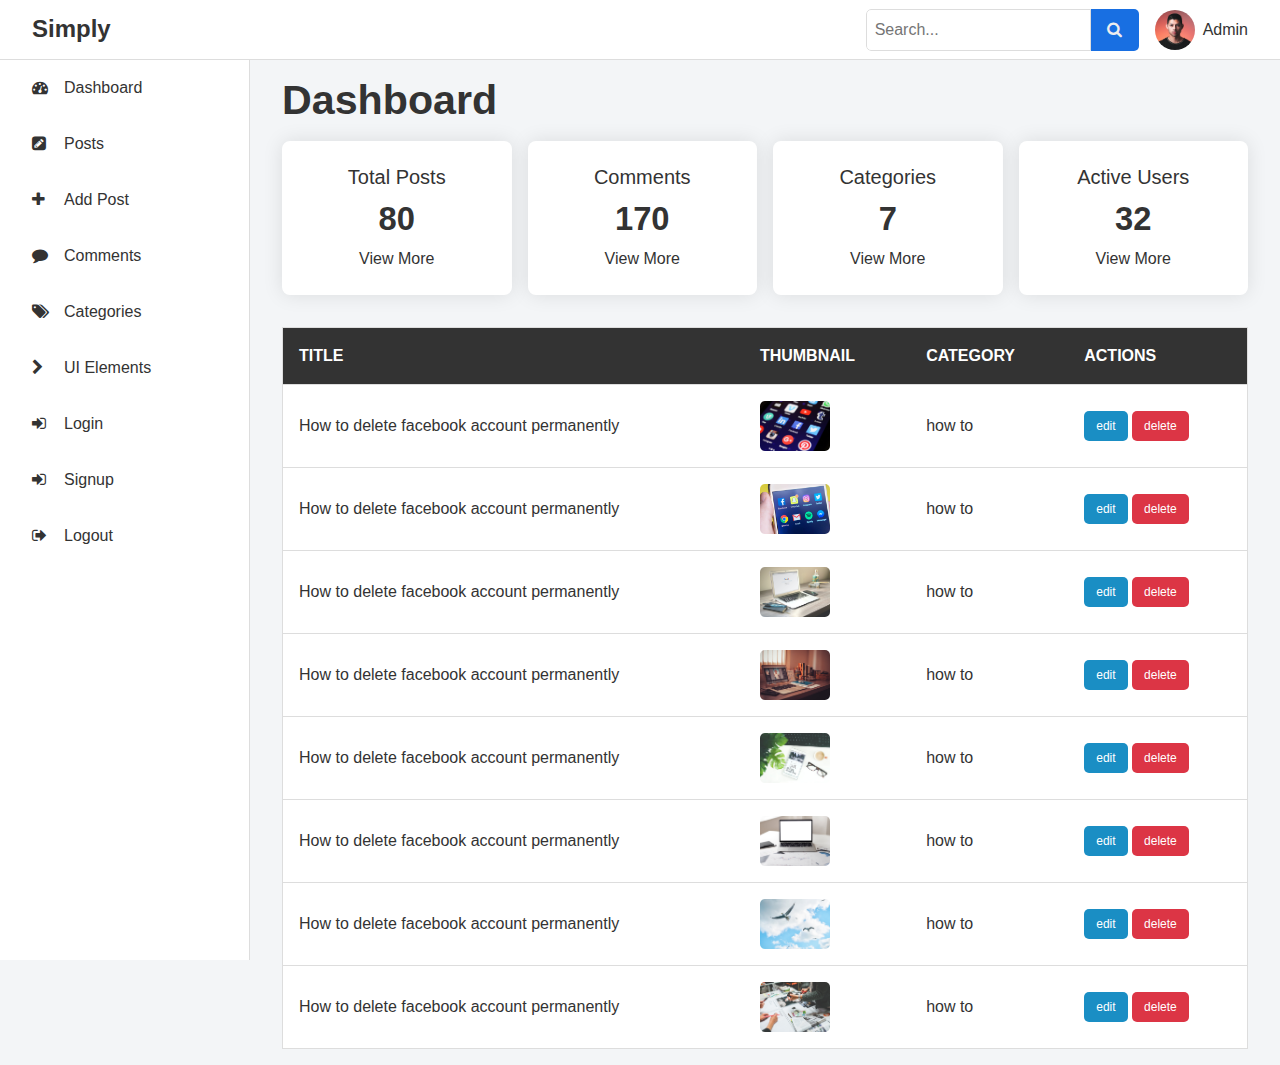
==== commit e5d2e11d: "Fixed some issues" ====
--- a/index.html
+++ b/index.html
@@ -44,7 +44,7 @@
         class="nav border-right fixed top-60px left-ng-full md-left bg-light width-250px height-full z-index-9 transition-ease">
         <ul>
             <li><a href="./index.html" class="block py-1 px-2"><i class="fa fa-dashboard mr-1"></i>Dashboard</a></li>
-            <li><a href="./posts.html" class="block py-1 px-2"><i class="fa fa-edit mr-1"></i>Posts</a></li>
+            <li><a href="./posts.html" class="block py-1 px-2"><i class="fa fa-pencil-square mr-1"></i>Posts</a></li>
             <li><a href="./add-post.html" class="block py-1 px-2"><i class="fa fa-plus mr-1"></i>Add Post</a></li>
             <li><a href="./comments.html" class="block py-1 px-2"><i class="fa fa-comment mr-1"></i>Comments</a></li>
             <li><a href="./categories.html" class="block py-1 px-2"><i class="fa fa-tags mr-1"></i>Categories</a></li>
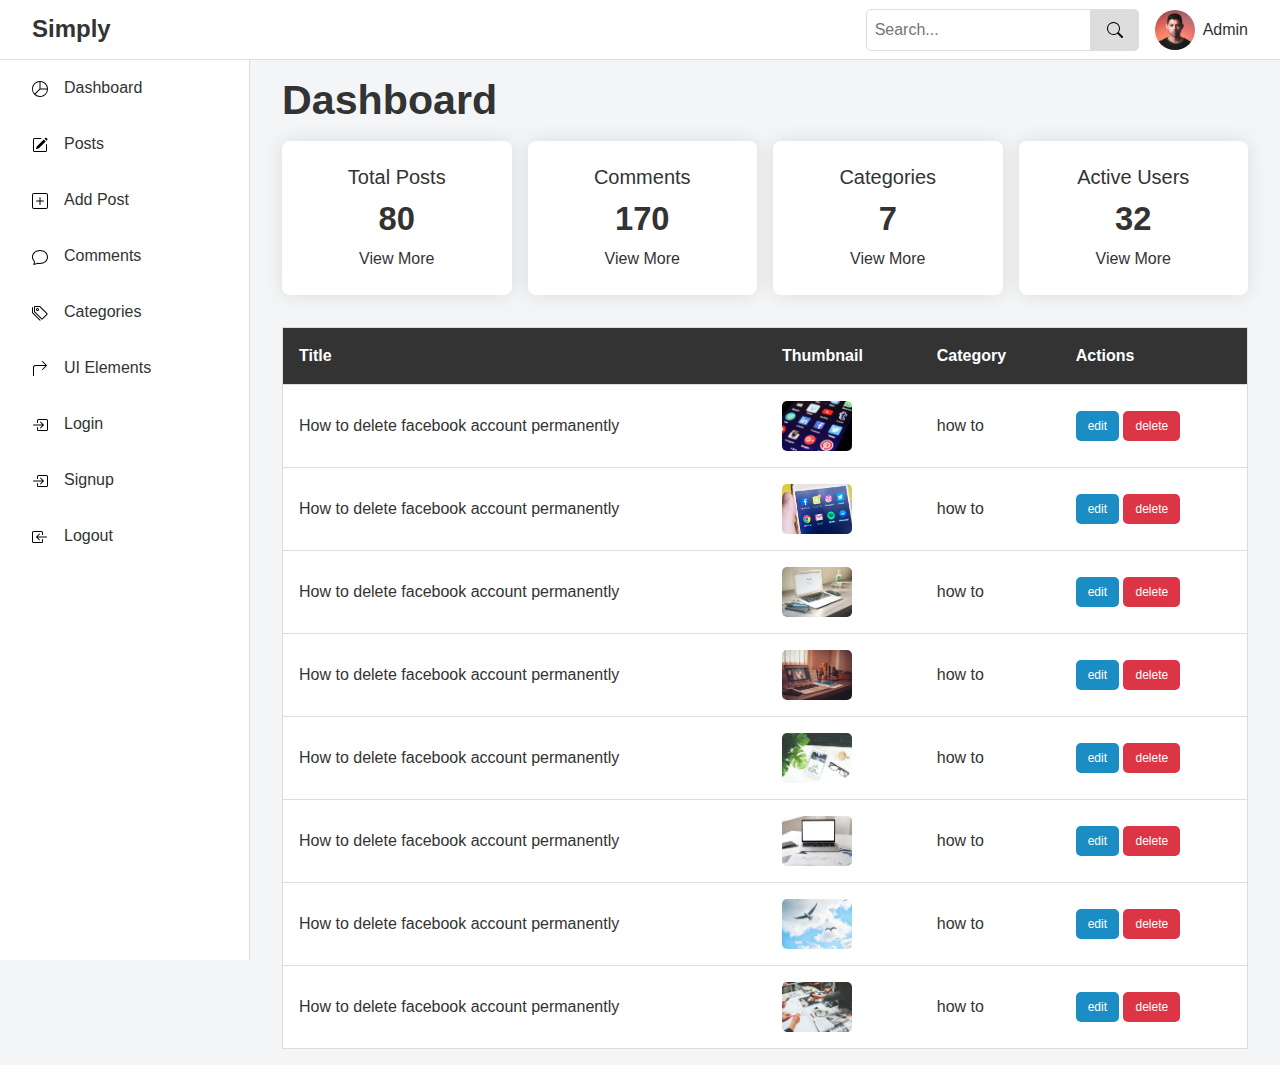
==== commit e201fe17: "Added new features, and fixed some issues." ====
--- a/index.html
+++ b/index.html
@@ -20,10 +20,10 @@
         <div class="nav-right md-flex md-items-center md-gap-1 height-40px">
             <form action="#" class="hidden md-flex round-5px">
                 <input type="search" class="round-top-right-0 round-bottom-right-0 pd-s" placeholder="Search...">
-                <button type="submit" class="color-dark round-0 bg-main color-grey-light"><i
-                        class="fa fa-search"></i></button>
+                <button type="submit" class="color-light round-0 bg-grey"><i
+                        class="search-icon"></i></button>
             </form>
-            <div id="collapse" class="collapse cursor-pointer md-hidden absolute right-2"><i class="fa fa-bars"></i>
+            <div id="collapse" class="collapse cursor-pointer md-hidden absolute right-2"><i class="menu-icon"></i>
             </div>
             <div class="dropdown flex items-center gap-s cursor-pointer mr-4 md-mg-0">
                 <img class="width-40px round" src="./images/user.png" alt="">
@@ -43,15 +43,15 @@
     <nav
         class="nav border-right fixed top-60px left-ng-full md-left bg-light width-250px height-full z-index-9 transition-ease">
         <ul>
-            <li><a href="./index.html" class="block py-1 px-2"><i class="fa fa-dashboard mr-1"></i>Dashboard</a></li>
-            <li><a href="./posts.html" class="block py-1 px-2"><i class="fa fa-pencil-square mr-1"></i>Posts</a></li>
-            <li><a href="./add-post.html" class="block py-1 px-2"><i class="fa fa-plus mr-1"></i>Add Post</a></li>
-            <li><a href="./comments.html" class="block py-1 px-2"><i class="fa fa-comment mr-1"></i>Comments</a></li>
-            <li><a href="./categories.html" class="block py-1 px-2"><i class="fa fa-tags mr-1"></i>Categories</a></li>
-            <li><a href="./elements.html" class="block py-1 px-2"><i class="fa fa-chevron-right mr-1"></i>UI Elements</a></li>
-            <li><a href="./login.html" class="block py-1 px-2"><i class="fa fa-sign-in mr-1"></i>Login</a></li>
-            <li><a href="./signup.html" class="block py-1 px-2"><i class="fa fa-sign-in mr-1"></i>Signup</a></li>
-            <li><a href="./logout.html" class="block py-1 px-2"><i class="fa fa-sign-out mr-1"></i>Logout</a></li>
+            <li><a href="./index.html" class="block py-1 px-2"><i class="pie-chart-icon mr-1"></i>Dashboard</a></li>
+            <li><a href="./posts.html" class="block py-1 px-2"><i class="edit-icon mr-1"></i>Posts</a></li>
+            <li><a href="./add-post.html" class="block py-1 px-2"><i class="add-icon mr-1"></i>Add Post</a></li>
+            <li><a href="./comments.html" class="block py-1 px-2"><i class="comment-icon mr-1"></i>Comments</a></li>
+            <li><a href="./categories.html" class="block py-1 px-2"><i class="tags-icon mr-1"></i>Categories</a></li>
+            <li><a href="./elements.html" class="block py-1 px-2"><i class="right-pointer-icon mr-1"></i>UI Elements</a></li>
+            <li><a href="./login.html" class="block py-1 px-2"><i class="login-icon mr-1"></i>Login</a></li>
+            <li><a href="./signup.html" class="block py-1 px-2"><i class="login-icon mr-1"></i>Signup</a></li>
+            <li><a href="./logout.html" class="block py-1 px-2"><i class="logout-icon mr-1"></i>Logout</a></li>
         </ul>
     </nav>
     <!-- Side Nav -->
--- a/assets/simply.css
+++ b/assets/simply.css
@@ -16,11 +16,12 @@
     --main-light: hsl(214, 81%, 90%);
     --main-dark: hsl(214, 81%, 10%);
     --dark-color: #333;
-    --dark-grey: #777;
+    --dark-grey: #999;
     --black-color: #000;
     --grey-color: #ddd;
     --grey-light: #eee;
     --light-color: #fff;
+    --light-grey: #f3f3f3;
     --danger-color: #dc3545;
     --success-color: #198754;
     --info-color: #1a8ec4;
@@ -111,10 +112,10 @@
 }
 .bg-dark a:hover,
 .bg-black a:hover,
-.bg-main-dark a:hover{
+.bg-main-dark a:hover {
     color: var(--light-color);
 }
-a.btn:hover{
+a.btn:hover {
     color: var(--light-color);
 }
 ol,
@@ -124,10 +125,10 @@
 form {
     max-width: 400px;
 }
-form  .form-group {
+form .form-group {
     margin-bottom: 1em;
 }
-form label{
+form label {
     cursor: pointer;
     display: block;
     margin-bottom: .5em;
@@ -140,8 +141,8 @@
     font: inherit;
 }
 input,
-textarea{
-    padding: .8em;
+textarea {
+    padding: .6em;
     width: 100%;
     display: block;
     border: var(--border);
@@ -154,14 +155,16 @@
 }
 input:focus,
 textarea:focus {
-    box-shadow: 0 0 0 3px rgba(13, 110, 253, 0.25);
+    /* box-shadow: 0 0 0 3px rgba(13, 110, 253, 0.25); */
+    border-color: var(--dark-grey);
 }
 input[type='color'] {
     width: auto;
     display: inline-block;
     cursor: pointer;
-    padding: 0 .2em;
+    padding: 0;
     min-height: 2rem;
+    min-width: 3rem;
 }
 input[type='file'] {
     cursor: pointer;
@@ -198,8 +201,8 @@
     width: 100%;
     outline: 0;
     appearance: none;
-    -webkit-appearance: none; 
-    -moz-appearance:none ;
+    -webkit-appearance: none;
+    -moz-appearance: none;
     position: relative;
     background: url('data:image/svg+xml,<svg xmlns="http://www.w3.org/2000/svg" width="10" height="10" viewBox="0 0 24 24"><path d="M0 7.33l2.829-2.83 9.175 9.339 9.167-9.339 2.829 2.83-11.996 12.17z"/></svg>') no-repeat;
     background-position: calc(100% - 1rem) center;
@@ -208,7 +211,7 @@
     opacity: .5;
 }
 button,
-.btn{
+.btn {
     border: 0;
     outline: none;
     background: var(--grey-light);
@@ -220,12 +223,14 @@
     transition: .3s ease;
 }
 button:hover,
-.btn:hover{
+.btn:hover {
     opacity: .8;
 }
-button:disabled {
+button:disabled,
+.disabled {
     opacity: .5;
     cursor: not-allowed;
+    pointer-events: none;
 }
 table {
     width: 100%;
@@ -245,11 +250,10 @@
 table th {
     font-weight: 700;
     text-align: left;
-    text-transform: uppercase;
 }
 blockquote {
     padding: 2em 3em;
-    background: var(--grey-light);
+    background: var(--light-grey);
     border-left: 8px solid var(--main-color);
     position: relative;
 }
@@ -262,7 +266,7 @@
     color: var(--dark-grey);
 }
 pre {
-    background: var(--grey-light);
+    background: var(--light-grey);
     border: var(--border);
     display: block;
     white-space: pre-wrap;
@@ -333,27 +337,43 @@
     top: -0.5em;
 }
 details {
-    border-bottom: var(--border);
-}
-details:first-of-type {
+    background: var(--light-grey);
+    margin-bottom: 1em;
+    border-radius: 5px;
+}
+summary {
+    cursor: pointer;
+    font-weight: 500;
+    padding: 1em;
+    display: block;
+    position: relative;
+}
+summary::after {
+    content: "+";
+    position: absolute;
+    top: .5em;
+    right: 1em;
+    font-size: 1.3rem;
+}
+details[open] summary::after {
+    content: "-";
+    font-size: 1.5rem;
+    top: .5em;
+    right: 1em;
+}
+details p {
+    padding: 1em;
     border-top: var(--border);
-}
-details div {
-    padding: 0 1em 1em;
-}
-summary {
-    display: list-item;
-    cursor: pointer;
-    padding: 1em 0;
-    font-weight: 500;
 }
 progress {
     height: 1em;
     width: 100%;
 }
-svg,i{
+svg, i{
     height: 1rem;
     width: 1rem;
+    display: inline-block;
+    vertical-align: middle;
     fill: currentColor;
 }
 /* Defaults End */
@@ -365,6 +385,9 @@
     padding-left: 1em;
     padding-right: 1em;
 }
+.container-sm {
+    max-width: 1000px;
+}
 .container-lg {
     max-width: 1200px;
 }
@@ -377,6 +400,12 @@
     border-radius: .5em;
     overflow: hidden;
 }
+.card-sm {
+    background: var(--light-color);
+    padding: 1em;
+    border-radius: 5px;
+    overflow: hidden;
+}
 /* Displays */
 .hidden {
     display: none;
@@ -419,22 +448,22 @@
 .flex-wrap {
     flex-wrap: wrap;
 }
-.flex-no-wrap{
+.flex-no-wrap {
     flex-wrap: nowrap;
 }
 .flex-1 {
     flex: 1;
 }
-.gap-5px{
+.gap-5px {
     gap: 5px;
 }
-.gap-s{
+.gap-s {
     gap: .5em;
 }
 .gap-1 {
     gap: 1em;
 }
-.gap-m{
+.gap-m {
     gap: 1.5em;
 }
 .gap-2 {
@@ -492,6 +521,41 @@
     order: 5;
 }
 /* Flexbox */
+/* Grid */
+.grid {
+    display: grid;
+}
+.grid-auto-fill-250px {
+    grid-template-columns: repeat(auto-fill, minmax(250px, 1fr));
+}
+.grid-auto-fill-300px {
+    grid-template-columns: repeat(auto-fill, minmax(300px, 1fr));
+}
+.grid-auto-fill-350px {
+    grid-template-columns: repeat(auto-fill, minmax(350px, 1fr));
+}
+.grid-auto-fill-400px {
+    grid-template-columns: repeat(auto-fill, minmax(400px, 1fr));
+}
+.items-1 {
+    grid-template-columns: 1fr;
+}
+.items-2 {
+    grid-template-columns: repeat(2, 1fr);
+}
+.items-3 {
+    grid-template-columns: repeat(3, 1fr);
+}
+.items-4 {
+    grid-template-columns: repeat(4, 1fr);
+}
+.items-5 {
+    grid-template-columns: repeat(5, 1fr);
+}
+.items-6 {
+    grid-template-columns: repeat(6, 1fr);
+}
+/* Grid */
 /* Margins */
 .mt-5px {
     margin-top: 5px;
@@ -502,6 +566,9 @@
 .mt-1 {
     margin-top: 1em;
 }
+.mt-m {
+    margin-top: 1.5em;
+}
 .mt-2 {
     margin-top: 2em;
 }
@@ -525,6 +592,9 @@
 }
 .mb-1 {
     margin-bottom: 1em;
+}
+.mb-m {
+    margin-bottom: 1.5em;
 }
 .mb-2 {
     margin-bottom: 2em;
@@ -831,7 +901,7 @@
     padding: 0;
 }
 /* Paddings */
-/* Texts, Borders and Rounds */
+/* Texts */
 .text-center {
     text-align: center;
 }
@@ -850,6 +920,8 @@
 .text-capitalize {
     text-transform: capitalize;
 }
+/* Texts */
+/* Borders */
 .border {
     border: var(--border);
 }
@@ -868,21 +940,44 @@
 .border-0 {
     border: 0;
 }
-.border-top-0{
+.border-top-0 {
     border-top: 0;
 }
-.border-bottom-0{
+.border-bottom-0 {
     border-bottom: 0;
 }
-.border-right-0{
+.border-right-0 {
     border-right: 0;
 }
-.border-left-0{
+.border-left-0 {
     border-left: 0;
 }
-.border-right-0{
+.border-right-0 {
     border-right: 0;
 }
+.border-main {
+    border-color: var(--main-color);
+}
+.border-main-dark {
+    border-color: var(--main-dark);
+}
+.border-main-light {
+    border-color: var(--main-light);
+}
+.border-dark {
+    border-color: var(--dark-color);
+}
+.border-dark-grey {
+    border-color: var(--dark-grey);
+}
+.border-black {
+    border-color: var(--black-color);
+}
+.border-light {
+    border-color: var(--light-color);
+}
+/* Borders */
+/* Roundness */
 .round-5px {
     border-radius: 5px;
     overflow: hidden;
@@ -911,22 +1006,22 @@
     border-radius: 50%;
     overflow: hidden;
 }
-.round-0{
+.round-0 {
     border-radius: 0;
 }
-.round-top-left-0{
+.round-top-left-0 {
     border-top-left-radius: 0;
 }
-.round-top-right-0{
+.round-top-right-0 {
     border-top-right-radius: 0;
 }
-.round-bottom-left-0{
+.round-bottom-left-0 {
     border-bottom-left-radius: 0;
 }
-.round-bottom-right-0{
+.round-bottom-right-0 {
     border-bottom-right-radius: 0;
 }
-/* Texts, Borders and Rounds */
+/* Roundness */
 /* Widths */
 .width-10 {
     width: 10%;
@@ -1012,31 +1107,28 @@
 .width-300px {
     width: 300px;
 }
-.max-width-100px{
+.max-width-100px {
     max-width: 100px;
-	overflow: hidden;
-}
-.max-width-150px{
+    overflow: hidden;
+}
+.max-width-150px {
     max-width: 150px;
-	overflow: hidden;
-}
-.max-width-200px{
+    overflow: hidden;
+}
+.max-width-200px {
     max-width: 200px;
-	overflow: hidden;
-}
-.max-width-250px{
+    overflow: hidden;
+}
+.max-width-250px {
     max-width: 250px;
-	overflow: hidden;
-}
-.max-width-300px{
+    overflow: hidden;
+}
+.max-width-300px {
     max-width: 300px;
-	overflow: hidden;
-}
-.max-width-full{
+    overflow: hidden;
+}
+.max-width-full {
     max-width: 100%;
-}
-.width-vw {
-    width: 100vw;
 }
 /* Widths */
 /* Heights */
@@ -1094,27 +1186,27 @@
 .height-100vh {
     height: 100vh;
 }
-.max-height-0{
+.max-height-0 {
     max-height: 0;
     overflow: hidden;
 }
-.max-height-50px{
+.max-height-50px {
     max-height: 50px;
     overflow: hidden;
 }
-.max-height-60px{
+.max-height-60px {
     max-height: 60px;
     overflow: hidden;
 }
-.max-height-70px{
+.max-height-70px {
     max-height: 70px;
     overflow: hidden;
 }
-.max-height-400px{
+.max-height-400px {
     max-height: 400px;
     overflow: hidden;
 }
-.max-height-100vh{
+.max-height-100vh {
     max-height: 100vh;
 }
 /* Heights */
@@ -1194,16 +1286,16 @@
 .bottom-1 {
     bottom: 1em;
 }
-.top-m{
+.top-m {
     top: 1.5em;
 }
-.right-m{
+.right-m {
     right: 1.5em;
 }
-.bottom-m{
+.bottom-m {
     bottom: 1.5em;
 }
-.left-m{
+.left-m {
     left: 1.5em;
 }
 .top-2 {
@@ -1218,25 +1310,25 @@
 .bottom-2 {
     bottom: 2em;
 }
-.top-60px{
+.top-60px {
     top: 60px;
 }
-.top-70px{
+.top-70px {
     top: 70px;
 }
-.top-80px{
+.top-80px {
     top: 80px;
 }
-.top-full{
+.top-full {
     top: 100%;
 }
-.right-full{
+.right-full {
     right: 100%;
 }
-.bottom-full{
+.bottom-full {
     bottom: 100%;
 }
-.left-full{
+.left-full {
     left: 100%;
 }
 .absolute-center {
@@ -1298,6 +1390,9 @@
 .bg-grey-light {
     background: var(--grey-light);
 }
+.bg-light-grey {
+    background: var(--light-grey);
+}
 .bg-light {
     background: var(--light-color);
 }
@@ -1324,9 +1419,6 @@
 .font-large {
     font-size: 1.5rem;
 }
-.fw-300 {
-    font-weight: 300;
-}
 .fw-400 {
     font-weight: 400;
 }
@@ -1405,260 +1497,231 @@
 }
 /* Transitions and Shadows */
 /* Buttons Primary, Secondary and Outlines */
-.btn-main{
+.btn-main {
     background: var(--main-color);
     color: var(--light-color);
 }
-.btn-main-dark{
+.btn-main-dark {
     background: var(--main-dark);
     color: var(--light-color);
 }
-.btn-main-light{
+.btn-main-light {
     background: var(--main-light);
     color: var(--black-color);
 }
-.btn-dark{
+.btn-dark {
     background: var(--dark-color);
     color: var(--light-color);
 }
-.btn-black{
+.btn-black {
     background: var(--black-color);
     color: var(--light-color);
 }
-.btn-dark{
+.btn-dark {
     background: var(--dark-color);
     color: var(--light-color);
 }
-.btn-dark{
+.btn-dark {
     background: var(--dark-color);
     color: var(--light-color);
 }
-.btn-light{
+.btn-light {
     background: var(--light-color);
     color: var(--black-color);
 }
-.btn-danger{
+.btn-danger {
     background: var(--danger-color);
     color: var(--light-color);
 }
-.btn-success{
+.btn-success {
     background: var(--success-color);
     color: var(--light-color);
 }
-.btn-info{
+.btn-info {
     background: var(--info-color);
     color: var(--light-color);
 }
-.btn-warning{
+.btn-warning {
     background: var(--warning-color);
     color: var(--light-color);
 }
-.btn-outline{
+.btn-outline {
     background: transparent;
     border: 1px solid var(--grey-color);
 }
-.btn-outline-main{
+.btn-outline-main {
     background: transparent;
     border: 1px solid var(--main-color);
     color: var(--main-color);
 }
-.btn-outline-main-dark{
+.btn-outline-main-dark {
     background: transparent;
     border: 1px solid var(--main-dark);
     color: var(--main-dark);
 }
-.btn-outline-black{
+.btn-outline-black {
     background: transparent;
     border: 1px solid var(--black-color);
     color: var(--black-color);
 }
-.btn-outline-light{
+.btn-outline-light {
     background: transparent;
     border: 1px solid var(--light-color);
     color: var(--light-color);
 }
-.btn-outline-grey{
+.btn-outline-grey {
     background: transparent;
     border: 1px solid var(--grey-color);
     color: var(--grey-color);
 }
-.btn-outline-danger{
+.btn-outline-danger {
     background: transparent;
     border: 1px solid var(--danger-color);
     color: var(--danger-color);
 }
-.btn-outline-success{
+.btn-outline-success {
     background: transparent;
     border: 1px solid var(--success-color);
     color: var(--success-color);
 }
-.btn-outline-info{
+.btn-outline-info {
     background: transparent;
     border: 1px solid var(--info-color);
     color: var(--info-color);
 }
-.btn-outline-warning{
+.btn-outline-warning {
     background: transparent;
     border: 1px solid var(--warning-color);
     color: var(--warning-color);
 }
 /* Buttons Primary, Secondary and Outlines */
 /* Alerts */
-.alert{
+.alert {
     background: var(--grey-light);
     border: var(--border);
     padding: .5em 1em;
     border-radius: 5px;
     margin: .5em 0;
 }
-.alert-success{
+.alert-success {
     background: var(--success-color);
     border-color: var(--success-color);
     color: var(--light-color);
 }
-.alert-danger{
+.alert-danger {
     background: var(--danger-color);
     border-color: var(--danger-color);
     color: var(--light-color);
 }
-.alert-warning{
+.alert-warning {
     background: var(--warning-color);
     border-color: var(--warning-color);
     color: var(--light-color);
 }
-.alert-info{
+.alert-info {
     background: var(--info-color);
     border-color: var(--info-color);
     color: var(--light-color);
 }
 /* Alerts */
 /* Tables */
-.table-main th{
+.table-main th {
     background: var(--main-color);
     color: var(--light-color);
 }
-.table-main-dark th{
+.table-main-dark th {
     background: var(--main-dark);
     color: var(--light-color);
 }
-.table-dark th{
+.table-dark th {
     background: var(--dark-color);
     color: var(--light-color);
 }
-.table-black th{
+.table-black th {
     background: var(--black-color);
     color: var(--light-color);
 }
-.table-grey th{
+.table-grey th {
     background: var(--grey-color);
 }
-.table-grey-light th{
+.table-grey-light th {
     background: var(--grey-light);
 }
+.table-light-grey th {
+    background: var(--light-grey);
+}
 .table-center,
-.table-center th{
+.table-center th {
     text-align: center;
 }
 .table-border-tr th,
-.table-border-tr td{
+.table-border-tr td {
     border: 0;
 }
-.table-border-tr tr{
+.table-border-tr tr {
     border-bottom: var(--border);
 }
-.table-even-bg tr:nth-child(even){
-    background: #f9f9f9;
+.table-even-bg tr:nth-child(even) {
+    background: var(--light-grey);
 }
 .table-even-bg td,
-.table-even-bg th{
+.table-even-bg th {
     border: 0;
 }
 /* Tables */
-/* Border Colors */
-.border-main{
+/* Line Heights */
+.lh-normal {
+    line-height: normal;
+}
+.lh-50px {
+    line-height: 50px;
+}
+.lh-60px {
+    line-height: 60px;
+}
+.lh-70px {
+    line-height: 70px;
+}
+.lh-md {
+    line-height: 1.75;
+}
+.lh-2 {
+    line-height: 2;
+}
+/* Line Heights */
+/* Post Body */
+.post-body a {
+    color: var(--main-color);
+}
+.post-body a.btn {
+    color: var(--light-color);
+}
+.post-body ol,
+.post-body ul {
+    padding-left: 2em;
+    list-style: decimal;
+}
+.post-body ul {
+    list-style: disc;
+}
+/* Post Body */
+/* Random Classes */
+.list-decimal {
+    list-style: decimal;
+}
+.list-disc {
+    list-style: disc;
+}
+.list-square {
+    list-style: square;
+}
+.list-circle {
+    list-style: circle;
+}
+.active {
+    background: var(--main-color);
+    color: var(--light-color);
     border-color: var(--main-color);
-}
-.border-main-dark{
-    border-color: var(--main-dark);
-}
-.border-main-light{
-    border-color: var(--main-light);
-}
-.border-dark{
-    border-color: var(--dark-color);
-}
-.border-dark-grey{
-    border-color: var(--dark-grey);
-}
-.border-black{
-    border-color: var(--black-color);
-}
-.border-light{
-    border-color: var(--light-color);
-}
-/* Border Colors */
-/* Line Heights */
-.lh-normal{
-    line-height: normal;
-}
-.lh-10px{
-    line-height: 10px;
-}
-.lh-20px{
-    line-height: 20px;
-}
-.lh-30px{
-    line-height: 30px;
-}
-.lh-40px{
-    line-height: 40px;
-}
-.lh-50px{
-    line-height: 50px;
-}
-.lh-60px{
-    line-height: 60px;
-}
-.lh-70px{
-    line-height: 70px;
-}
-.lh-80px{
-    line-height: 80px;
-}
-.lh-90px{
-    line-height: 90px;
-}
-.lh-100px{
-    line-height: 100px;
-}
-.lh-inherit{
-    line-height: inherit;
-}
-/* Line Heights */
-/* Random Classes */
-.post-body > *{
-    margin-bottom: 1em;
-}
-.post-body a{
-    color: var(--main-color);
-}
-.post-body ol,
-.post-body ul{
-    padding-left: 2em;
-}
-.post-body ol,
-.list-decimal{
-    list-style: decimal;
-}
-.post-body ul,
-.list-disc{
-    list-style: disc;
-}
-.list-square{
-    list-style: square;
-}
-.list-circle{
-    list-style: circle;
 }
 .white-space-wrap {
     white-space: pre-wrap;
@@ -1699,15 +1762,18 @@
 .overflow-x-auto {
     overflow-x: auto;
 }
-.word-wrap{
+.word-wrap {
     word-wrap: break-word;
 }
-.text-balance{
+.text-balance {
     text-wrap: balance;
 }
 /* Random Classes */
+/* SVG Icons */
+.menu-icon{background: url('data:image/svg+xml,<svg viewBox="0 0 20 20" xmlns="http://www.w3.org/2000/svg"><path d="M20 5V2H0v3h20zm0 6V8H0v3h20zm0 6v-3H0v3h20z" fill="currentColor"></path></svg>');}.search-icon{background: url('data:image/svg+xml,<svg xmlns="http://www.w3.org/2000/svg" viewBox="0 0 16 16"><path d="M11.742 10.344a6.5 6.5 0 1 0-1.397 1.398h-.001q.044.06.098.115l3.85 3.85a1 1 0 0 0 1.415-1.414l-3.85-3.85a1 1 0 0 0-.115-.1zM12 6.5a5.5 5.5 0 1 1-11 0 5.5 5.5 0 0 1 11 0"/></svg>');}.close-icon{background: url('data:image/svg+xml,<svg id="Layer_1" style="enable-background:new 0 0 512 512;" version="1.1" viewBox="0 0 512 512" xml:space="preserve" xmlns="http://www.w3.org/2000/svg" xmlns:xlink="http://www.w3.org/1999/xlink"><path d="M443.6,387.1L312.4,255.4l131.5-130c5.4-5.4,5.4-14.2,0-19.6l-37.4-37.6c-2.6-2.6-6.1-4-9.8-4c-3.7,0-7.2,1.5-9.8,4 L256,197.8L124.9,68.3c-2.6-2.6-6.1-4-9.8-4c-3.7,0-7.2,1.5-9.8,4L68,105.9c-5.4,5.4-5.4,14.2,0,19.6l131.5,130L68.4,387.1 c-2.6,2.6-4.1,6.1-4.1,9.8c0,3.7,1.4,7.2,4.1,9.8l37.4,37.6c2.7,2.7,6.2,4.1,9.8,4.1c3.5,0,7.1-1.3,9.8-4.1L256,313.1l130.7,131.1 c2.7,2.7,6.2,4.1,9.8,4.1c3.5,0,7.1-1.3,9.8-4.1l37.4-37.6c2.6-2.6,4.1-6.1,4.1-9.8C447.7,393.2,446.2,389.7,443.6,387.1z"/></svg>');}.caret-down-icon{background: url('data:image/svg+xml,<svg xmlns="http://www.w3.org/2000/svg" viewBox="0 0 16 16"><path d="M7.247 11.14 2.451 5.658C1.885 5.013 2.345 4 3.204 4h9.592a1 1 0 0 1 .753 1.659l-4.796 5.48a1 1 0 0 1-1.506 0z"/></svg>');}.copy-icon{background: url('data:image/svg+xml,<svg xmlns="http://www.w3.org/2000/svg" viewBox="0 0 16 16"><path fill-rule="evenodd" d="M4 2a2 2 0 0 1 2-2h8a2 2 0 0 1 2 2v8a2 2 0 0 1-2 2H6a2 2 0 0 1-2-2zm2-1a1 1 0 0 0-1 1v8a1 1 0 0 0 1 1h8a1 1 0 0 0 1-1V2a1 1 0 0 0-1-1zM2 5a1 1 0 0 0-1 1v8a1 1 0 0 0 1 1h8a1 1 0 0 0 1-1v-1h1v1a2 2 0 0 1-2 2H2a2 2 0 0 1-2-2V6a2 2 0 0 1 2-2h1v1z"/></svg>');}.delete-icon{background: url('data:image/svg+xml,<svg xmlns="http://www.w3.org/2000/svg" viewBox="0 0 16 16"><path d="M6.5 1h3a.5.5 0 0 1 .5.5v1H6v-1a.5.5 0 0 1 .5-.5M11 2.5v-1A1.5 1.5 0 0 0 9.5 0h-3A1.5 1.5 0 0 0 5 1.5v1H1.5a.5.5 0 0 0 0 1h.538l.853 10.66A2 2 0 0 0 4.885 16h6.23a2 2 0 0 0 1.994-1.84l.853-10.66h.538a.5.5 0 0 0 0-1zm1.958 1-.846 10.58a1 1 0 0 1-.997.92h-6.23a1 1 0 0 1-.997-.92L3.042 3.5zm-7.487 1a.5.5 0 0 1 .528.47l.5 8.5a.5.5 0 0 1-.998.06L5 5.03a.5.5 0 0 1 .47-.53Zm5.058 0a.5.5 0 0 1 .47.53l-.5 8.5a.5.5 0 1 1-.998-.06l.5-8.5a.5.5 0 0 1 .528-.47M8 4.5a.5.5 0 0 1 .5.5v8.5a.5.5 0 0 1-1 0V5a.5.5 0 0 1 .5-.5"/></svg>');}.chevron-down-icon{background: url('data:image/svg+xml,<svg xmlns="http://www.w3.org/2000/svg" viewBox="0 0 16 16"><path fill-rule="evenodd" d="M1.646 4.646a.5.5 0 0 1 .708 0L8 10.293l5.646-5.647a.5.5 0 0 1 .708.708l-6 6a.5.5 0 0 1-.708 0l-6-6a.5.5 0 0 1 0-.708"/></svg>');}.person-icon{background: url('data:image/svg+xml,<svg xmlns="http://www.w3.org/2000/svg" viewBox="0 0 16 16"><path d="M8 8a3 3 0 1 0 0-6 3 3 0 0 0 0 6m2-3a2 2 0 1 1-4 0 2 2 0 0 1 4 0m4 8c0 1-1 1-1 1H3s-1 0-1-1 1-4 6-4 6 3 6 4m-1-.004c-.001-.246-.154-.986-.832-1.664C11.516 10.68 10.289 10 8 10s-3.516.68-4.168 1.332c-.678.678-.83 1.418-.832 1.664z"/></svg>');}.person-fill-icon{background: url('data:image/svg+xml,<svg xmlns="http://www.w3.org/2000/svg" viewBox="0 0 16 16"><path d="M3 14s-1 0-1-1 1-4 6-4 6 3 6 4-1 1-1 1zm5-6a3 3 0 1 0 0-6 3 3 0 0 0 0 6"/></svg>');}.share-icon{background: url('data:image/svg+xml,<svg xmlns="http://www.w3.org/2000/svg" viewBox="0 0 16 16"><path d="M13.5 1a1.5 1.5 0 1 0 0 3 1.5 1.5 0 0 0 0-3M11 2.5a2.5 2.5 0 1 1 .603 1.628l-6.718 3.12a2.5 2.5 0 0 1 0 1.504l6.718 3.12a2.5 2.5 0 1 1-.488.876l-6.718-3.12a2.5 2.5 0 1 1 0-3.256l6.718-3.12A2.5 2.5 0 0 1 11 2.5m-8.5 4a1.5 1.5 0 1 0 0 3 1.5 1.5 0 0 0 0-3m11 5.5a1.5 1.5 0 1 0 0 3 1.5 1.5 0 0 0 0-3"/></svg>');}.arrow-right-icon{background: url('data:image/svg+xml,<svg xmlns="http://www.w3.org/2000/svg" viewBox="0 0 16 16"><path fill-rule="evenodd" d="M1 8a.5.5 0 0 1 .5-.5h11.793l-3.147-3.146a.5.5 0 0 1 .708-.708l4 4a.5.5 0 0 1 0 .708l-4 4a.5.5 0 0 1-.708-.708L13.293 8.5H1.5A.5.5 0 0 1 1 8"/></svg>');}.grid-icon{background: url('data:image/svg+xml,<svg xmlns="http://www.w3.org/2000/svg" viewBox="0 0 16 16"><path d="M1 2.5A1.5 1.5 0 0 1 2.5 1h3A1.5 1.5 0 0 1 7 2.5v3A1.5 1.5 0 0 1 5.5 7h-3A1.5 1.5 0 0 1 1 5.5zM2.5 2a.5.5 0 0 0-.5.5v3a.5.5 0 0 0 .5.5h3a.5.5 0 0 0 .5-.5v-3a.5.5 0 0 0-.5-.5zm6.5.5A1.5 1.5 0 0 1 10.5 1h3A1.5 1.5 0 0 1 15 2.5v3A1.5 1.5 0 0 1 13.5 7h-3A1.5 1.5 0 0 1 9 5.5zm1.5-.5a.5.5 0 0 0-.5.5v3a.5.5 0 0 0 .5.5h3a.5.5 0 0 0 .5-.5v-3a.5.5 0 0 0-.5-.5zM1 10.5A1.5 1.5 0 0 1 2.5 9h3A1.5 1.5 0 0 1 7 10.5v3A1.5 1.5 0 0 1 5.5 15h-3A1.5 1.5 0 0 1 1 13.5zm1.5-.5a.5.5 0 0 0-.5.5v3a.5.5 0 0 0 .5.5h3a.5.5 0 0 0 .5-.5v-3a.5.5 0 0 0-.5-.5zm6.5.5A1.5 1.5 0 0 1 10.5 9h3a1.5 1.5 0 0 1 1.5 1.5v3a1.5 1.5 0 0 1-1.5 1.5h-3A1.5 1.5 0 0 1 9 13.5zm1.5-.5a.5.5 0 0 0-.5.5v3a.5.5 0 0 0 .5.5h3a.5.5 0 0 0 .5-.5v-3a.5.5 0 0 0-.5-.5z"/></svg>') }.cart-icon{background: url('data:image/svg+xml,<svg xmlns="http://www.w3.org/2000/svg" viewBox="0 0 16 16"><path d="M0 1.5A.5.5 0 0 1 .5 1H2a.5.5 0 0 1 .485.379L2.89 3H14.5a.5.5 0 0 1 .491.592l-1.5 8A.5.5 0 0 1 13 12H4a.5.5 0 0 1-.491-.408L2.01 3.607 1.61 2H.5a.5.5 0 0 1-.5-.5M3.102 4l1.313 7h8.17l1.313-7zM5 12a2 2 0 1 0 0 4 2 2 0 0 0 0-4m7 0a2 2 0 1 0 0 4 2 2 0 0 0 0-4m-7 1a1 1 0 1 1 0 2 1 1 0 0 1 0-2m7 0a1 1 0 1 1 0 2 1 1 0 0 1 0-2"/></svg>');}.cart-plus-icon{background: url('data:image/svg+xml,<svg xmlns="http://www.w3.org/2000/svg" viewBox="0 0 16 16"><path d="M9 5.5a.5.5 0 0 0-1 0V7H6.5a.5.5 0 0 0 0 1H8v1.5a.5.5 0 0 0 1 0V8h1.5a.5.5 0 0 0 0-1H9z"/><path d="M.5 1a.5.5 0 0 0 0 1h1.11l.401 1.607 1.498 7.985A.5.5 0 0 0 4 12h1a2 2 0 1 0 0 4 2 2 0 0 0 0-4h7a2 2 0 1 0 0 4 2 2 0 0 0 0-4h1a.5.5 0 0 0 .491-.408l1.5-8A.5.5 0 0 0 14.5 3H2.89l-.405-1.621A.5.5 0 0 0 2 1zm3.915 10L3.102 4h10.796l-1.313 7zM6 14a1 1 0 1 1-2 0 1 1 0 0 1 2 0m7 0a1 1 0 1 1-2 0 1 1 0 0 1 2 0"/></svg>');}.check-icon{background: url('data:image/svg+xml,<svg xmlns="http://www.w3.org/2000/svg" viewBox="0 0 16 16"><path d="M12.736 3.97a.733.733 0 0 1 1.047 0c.286.289.29.756.01 1.05L7.88 12.01a.733.733 0 0 1-1.065.02L3.217 8.384a.757.757 0 0 1 0-1.06.733.733 0 0 1 1.047 0l3.052 3.093 5.4-6.425z"/></svg>');}.half-circle-icon{background: url('data:image/svg+xml,<svg xmlns="http://www.w3.org/2000/svg" viewBox="0 0 16 16"><path d="M8 15A7 7 0 1 0 8 1zm0 1A8 8 0 1 1 8 0a8 8 0 0 1 0 16"/></svg>');}.code-icon{background: url('data:image/svg+xml,<svg xmlns="http://www.w3.org/2000/svg" viewBox="0 0 16 16"><path d="M10.478 1.647a.5.5 0 1 0-.956-.294l-4 13a.5.5 0 0 0 .956.294zM4.854 4.146a.5.5 0 0 1 0 .708L1.707 8l3.147 3.146a.5.5 0 0 1-.708.708l-3.5-3.5a.5.5 0 0 1 0-.708l3.5-3.5a.5.5 0 0 1 .708 0m6.292 0a.5.5 0 0 0 0 .708L14.293 8l-3.147 3.146a.5.5 0 0 0 .708.708l3.5-3.5a.5.5 0 0 0 0-.708l-3.5-3.5a.5.5 0 0 0-.708 0"/></svg>');}.databse-icon{background: url('data:image/svg+xml,<svg xmlns="http://www.w3.org/2000/svg" viewBox="0 0 16 16"><path d="M4.318 2.687C5.234 2.271 6.536 2 8 2s2.766.27 3.682.687C12.644 3.125 13 3.627 13 4c0 .374-.356.875-1.318 1.313C10.766 5.729 9.464 6 8 6s-2.766-.27-3.682-.687C3.356 4.875 3 4.373 3 4c0-.374.356-.875 1.318-1.313M13 5.698V7c0 .374-.356.875-1.318 1.313C10.766 8.729 9.464 9 8 9s-2.766-.27-3.682-.687C3.356 7.875 3 7.373 3 7V5.698c.271.202.58.378.904.525C4.978 6.711 6.427 7 8 7s3.022-.289 4.096-.777A5 5 0 0 0 13 5.698M14 4c0-1.007-.875-1.755-1.904-2.223C11.022 1.289 9.573 1 8 1s-3.022.289-4.096.777C2.875 2.245 2 2.993 2 4v9c0 1.007.875 1.755 1.904 2.223C4.978 15.71 6.427 16 8 16s3.022-.289 4.096-.777C13.125 14.755 14 14.007 14 13zm-1 4.698V10c0 .374-.356.875-1.318 1.313C10.766 11.729 9.464 12 8 12s-2.766-.27-3.682-.687C3.356 10.875 3 10.373 3 10V8.698c.271.202.58.378.904.525C4.978 9.71 6.427 10 8 10s3.022-.289 4.096-.777A5 5 0 0 0 13 8.698m0 3V13c0 .374-.356.875-1.318 1.313C10.766 14.729 9.464 15 8 15s-2.766-.27-3.682-.687C3.356 13.875 3 13.373 3 13v-1.302c.271.202.58.378.904.525C4.978 12.71 6.427 13 8 13s3.022-.289 4.096-.777c.324-.147.633-.323.904-.525"/></svg>');}.download-icon{background: url('data:image/svg+xml,<svg xmlns="http://www.w3.org/2000/svg" viewBox="0 0 16 16"><path d="M.5 9.9a.5.5 0 0 1 .5.5v2.5a1 1 0 0 0 1 1h12a1 1 0 0 0 1-1v-2.5a.5.5 0 0 1 1 0v2.5a2 2 0 0 1-2 2H2a2 2 0 0 1-2-2v-2.5a.5.5 0 0 1 .5-.5"/><path d="M7.646 11.854a.5.5 0 0 0 .708 0l3-3a.5.5 0 0 0-.708-.708L8.5 10.293V1.5a.5.5 0 0 0-1 0v8.793L5.354 8.146a.5.5 0 1 0-.708.708z"/></svg>');}.save-icon{background: url('data:image/svg+xml,<svg xmlns="http://www.w3.org/2000/svg" viewBox="0 0 24 24"><path d="M13 3h2.996v5h-2.996v-5zm11 1v20h-24v-24h20l4 4zm-17 5h10v-7h-10v7zm15-4.171l-2.828-2.829h-.172v9h-14v-9h-3v20h20v-17.171zm-3 10.171h-14v1h14v-1zm0 2h-14v1h14v-1zm0 2h-14v1h14v-1z"/></svg>');}.email-icon{background: url('data:image/svg+xml,<svg xmlns="http://www.w3.org/2000/svg" viewBox="0 0 16 16"><path d="M0 4a2 2 0 0 1 2-2h12a2 2 0 0 1 2 2v8a2 2 0 0 1-2 2H2a2 2 0 0 1-2-2zm2-1a1 1 0 0 0-1 1v.217l7 4.2 7-4.2V4a1 1 0 0 0-1-1zm13 2.383-4.708 2.825L15 11.105zm-.034 6.876-5.64-3.471L8 9.583l-1.326-.795-5.64 3.47A1 1 0 0 0 2 13h12a1 1 0 0 0 .966-.741M1 11.105l4.708-2.897L1 5.383z"/></svg>');}.info-icon{background: url('data:image/svg+xml,<svg xmlns="http://www.w3.org/2000/svg" viewBox="0 0 16 16"><path d="M8 15A7 7 0 1 1 8 1a7 7 0 0 1 0 14m0 1A8 8 0 1 0 8 0a8 8 0 0 0 0 16"/><path d="m8.93 6.588-2.29.287-.082.38.45.083c.294.07.352.176.288.469l-.738 3.468c-.194.897.105 1.319.808 1.319.545 0 1.178-.252 1.465-.598l.088-.416c-.2.176-.492.246-.686.246-.275 0-.375-.193-.304-.533zM9 4.5a1 1 0 1 1-2 0 1 1 0 0 1 2 0"/></svg>');}.warning-icon{background: url('data:image/svg+xml,<svg xmlns="http://www.w3.org/2000/svg" viewBox="0 0 16 16"><path d="M7.938 2.016A.13.13 0 0 1 8.002 2a.13.13 0 0 1 .063.016.15.15 0 0 1 .054.057l6.857 11.667c.036.06.035.124.002.183a.2.2 0 0 1-.054.06.1.1 0 0 1-.066.017H1.146a.1.1 0 0 1-.066-.017.2.2 0 0 1-.054-.06.18.18 0 0 1 .002-.183L7.884 2.073a.15.15 0 0 1 .054-.057m1.044-.45a1.13 1.13 0 0 0-1.96 0L.165 13.233c-.457.778.091 1.767.98 1.767h13.713c.889 0 1.438-.99.98-1.767z"/><path d="M7.002 12a1 1 0 1 1 2 0 1 1 0 0 1-2 0M7.1 5.995a.905.905 0 1 1 1.8 0l-.35 3.507a.552.552 0 0 1-1.1 0z"/></svg>');}.eye-icon{background: url('data:image/svg+xml,<svg xmlns="http://www.w3.org/2000/svg" viewBox="0 0 16 16"><path d="M16 8s-3-5.5-8-5.5S0 8 0 8s3 5.5 8 5.5S16 8 16 8M1.173 8a13 13 0 0 1 1.66-2.043C4.12 4.668 5.88 3.5 8 3.5s3.879 1.168 5.168 2.457A13 13 0 0 1 14.828 8q-.086.13-.195.288c-.335.48-.83 1.12-1.465 1.755C11.879 11.332 10.119 12.5 8 12.5s-3.879-1.168-5.168-2.457A13 13 0 0 1 1.172 8z"/><path d="M8 5.5a2.5 2.5 0 1 0 0 5 2.5 2.5 0 0 0 0-5M4.5 8a3.5 3.5 0 1 1 7 0 3.5 3.5 0 0 1-7 0"/></svg>');}.file-icon{background: url('data:image/svg+xml,<svg xmlns="http://www.w3.org/2000/svg" viewBox="0 0 16 16"><path d="M14 4.5V14a2 2 0 0 1-2 2H4a2 2 0 0 1-2-2V2a2 2 0 0 1 2-2h5.5zm-3 0A1.5 1.5 0 0 1 9.5 3V1H4a1 1 0 0 0-1 1v12a1 1 0 0 0 1 1h8a1 1 0 0 0 1-1V4.5z"/></svg>');}.add-icon{background: url('data:image/svg+xml,<svg xmlns="http://www.w3.org/2000/svg" viewBox="0 0 16 16"><path d="M14 1a1 1 0 0 1 1 1v12a1 1 0 0 1-1 1H2a1 1 0 0 1-1-1V2a1 1 0 0 1 1-1zM2 0a2 2 0 0 0-2 2v12a2 2 0 0 0 2 2h12a2 2 0 0 0 2-2V2a2 2 0 0 0-2-2z"/><path d="M8 4a.5.5 0 0 1 .5.5v3h3a.5.5 0 0 1 0 1h-3v3a.5.5 0 0 1-1 0v-3h-3a.5.5 0 0 1 0-1h3v-3A.5.5 0 0 1 8 4"/></svg>');}.remove-icon{background: url('data:image/svg+xml,<svg xmlns="http://www.w3.org/2000/svg" viewBox="0 0 16 16"><path d="M14 1a1 1 0 0 1 1 1v12a1 1 0 0 1-1 1H2a1 1 0 0 1-1-1V2a1 1 0 0 1 1-1zM2 0a2 2 0 0 0-2 2v12a2 2 0 0 0 2 2h12a2 2 0 0 0 2-2V2a2 2 0 0 0-2-2z"/><path d="M4 8a.5.5 0 0 1 .5-.5h7a.5.5 0 0 1 0 1h-7A.5.5 0 0 1 4 8"/></svg>');}.plus-icon{background: url('data:image/svg+xml,<svg xmlns="http://www.w3.org/2000/svg" viewBox="0 0 16 16"><path d="M8 15A7 7 0 1 1 8 1a7 7 0 0 1 0 14m0 1A8 8 0 1 0 8 0a8 8 0 0 0 0 16"/><path d="M8 4a.5.5 0 0 1 .5.5v3h3a.5.5 0 0 1 0 1h-3v3a.5.5 0 0 1-1 0v-3h-3a.5.5 0 0 1 0-1h3v-3A.5.5 0 0 1 8 4"/></svg>');}.minus-icon{background: url('data:image/svg+xml,<svg xmlns="http://www.w3.org/2000/svg" viewBox="0 0 16 16"><path d="M8 15A7 7 0 1 1 8 1a7 7 0 0 1 0 14m0 1A8 8 0 1 0 8 0a8 8 0 0 0 0 16"/><path d="M4 8a.5.5 0 0 1 .5-.5h7a.5.5 0 0 1 0 1h-7A.5.5 0 0 1 4 8"/></svg>');}.settings-icon{background: url('data:image/svg+xml,<svg xmlns="http://www.w3.org/2000/svg" viewBox="0 0 16 16"><path d="M8 4.754a3.246 3.246 0 1 0 0 6.492 3.246 3.246 0 0 0 0-6.492M5.754 8a2.246 2.246 0 1 1 4.492 0 2.246 2.246 0 0 1-4.492 0"/><path d="M9.796 1.343c-.527-1.79-3.065-1.79-3.592 0l-.094.319a.873.873 0 0 1-1.255.52l-.292-.16c-1.64-.892-3.433.902-2.54 2.541l.159.292a.873.873 0 0 1-.52 1.255l-.319.094c-1.79.527-1.79 3.065 0 3.592l.319.094a.873.873 0 0 1 .52 1.255l-.16.292c-.892 1.64.901 3.434 2.541 2.54l.292-.159a.873.873 0 0 1 1.255.52l.094.319c.527 1.79 3.065 1.79 3.592 0l.094-.319a.873.873 0 0 1 1.255-.52l.292.16c1.64.893 3.434-.902 2.54-2.541l-.159-.292a.873.873 0 0 1 .52-1.255l.319-.094c1.79-.527 1.79-3.065 0-3.592l-.319-.094a.873.873 0 0 1-.52-1.255l.16-.292c.893-1.64-.902-3.433-2.541-2.54l-.292.159a.873.873 0 0 1-1.255-.52zm-2.633.283c.246-.835 1.428-.835 1.674 0l.094.319a1.873 1.873 0 0 0 2.693 1.115l.291-.16c.764-.415 1.6.42 1.184 1.185l-.159.292a1.873 1.873 0 0 0 1.116 2.692l.318.094c.835.246.835 1.428 0 1.674l-.319.094a1.873 1.873 0 0 0-1.115 2.693l.16.291c.415.764-.42 1.6-1.185 1.184l-.291-.159a1.873 1.873 0 0 0-2.693 1.116l-.094.318c-.246.835-1.428.835-1.674 0l-.094-.319a1.873 1.873 0 0 0-2.692-1.115l-.292.16c-.764.415-1.6-.42-1.184-1.185l.159-.291A1.873 1.873 0 0 0 1.945 8.93l-.319-.094c-.835-.246-.835-1.428 0-1.674l.319-.094A1.873 1.873 0 0 0 3.06 4.377l-.16-.292c-.415-.764.42-1.6 1.185-1.184l.292.159a1.873 1.873 0 0 0 2.692-1.115z"/></svg>');}.gender-icon{background: url('data:image/svg+xml,<svg xmlns="http://www.w3.org/2000/svg" viewBox="0 0 16 16"><path fill-rule="evenodd" d="M11.5 1a.5.5 0 0 1 0-1h4a.5.5 0 0 1 .5.5v4a.5.5 0 0 1-1 0V1.707l-3.45 3.45A4 4 0 0 1 8.5 10.97V13H10a.5.5 0 0 1 0 1H8.5v1.5a.5.5 0 0 1-1 0V14H6a.5.5 0 0 1 0-1h1.5v-2.03a4 4 0 1 1 3.471-6.648L14.293 1zm-.997 4.346a3 3 0 1 0-5.006 3.309 3 3 0 0 0 5.006-3.31z"/></svg>');}.female-icon{background: url('data:image/svg+xml,<svg xmlns="http://www.w3.org/2000/svg" viewBox="0 0 16 16"><path fill-rule="evenodd" d="M8 1a4 4 0 1 0 0 8 4 4 0 0 0 0-8M3 5a5 5 0 1 1 5.5 4.975V12h2a.5.5 0 0 1 0 1h-2v2.5a.5.5 0 0 1-1 0V13h-2a.5.5 0 0 1 0-1h2V9.975A5 5 0 0 1 3 5"/></svg>');}.male-icon{background: url('data:image/svg+xml,<svg xmlns="http://www.w3.org/2000/svg" viewBox="0 0 16 16"><path fill-rule="evenodd" d="M9.5 2a.5.5 0 0 1 0-1h5a.5.5 0 0 1 .5.5v5a.5.5 0 0 1-1 0V2.707L9.871 6.836a5 5 0 1 1-.707-.707L13.293 2zM6 6a4 4 0 1 0 0 8 4 4 0 0 0 0-8"/></svg>');}.location-icon{background: url('data:image/svg+xml,<svg xmlns="http://www.w3.org/2000/svg" viewBox="0 0 16 16"><path d="M12.166 8.94c-.524 1.062-1.234 2.12-1.96 3.07A32 32 0 0 1 8 14.58a32 32 0 0 1-2.206-2.57c-.726-.95-1.436-2.008-1.96-3.07C3.304 7.867 3 6.862 3 6a5 5 0 0 1 10 0c0 .862-.305 1.867-.834 2.94M8 16s6-5.686 6-10A6 6 0 0 0 2 6c0 4.314 6 10 6 10"/><path d="M8 8a2 2 0 1 1 0-4 2 2 0 0 1 0 4m0 1a3 3 0 1 0 0-6 3 3 0 0 0 0 6"/></svg>');}.globe-icon{background: url('data:image/svg+xml,<svg xmlns="http://www.w3.org/2000/svg" viewBox="0 0 16 16"><path d="M0 8a8 8 0 1 1 16 0A8 8 0 0 1 0 8m7.5-6.923c-.67.204-1.335.82-1.887 1.855A8 8 0 0 0 5.145 4H7.5zM4.09 4a9.3 9.3 0 0 1 .64-1.539 7 7 0 0 1 .597-.933A7.03 7.03 0 0 0 2.255 4zm-.582 3.5c.03-.877.138-1.718.312-2.5H1.674a7 7 0 0 0-.656 2.5zM4.847 5a12.5 12.5 0 0 0-.338 2.5H7.5V5zM8.5 5v2.5h2.99a12.5 12.5 0 0 0-.337-2.5zM4.51 8.5a12.5 12.5 0 0 0 .337 2.5H7.5V8.5zm3.99 0V11h2.653c.187-.765.306-1.608.338-2.5zM5.145 12q.208.58.468 1.068c.552 1.035 1.218 1.65 1.887 1.855V12zm.182 2.472a7 7 0 0 1-.597-.933A9.3 9.3 0 0 1 4.09 12H2.255a7 7 0 0 0 3.072 2.472M3.82 11a13.7 13.7 0 0 1-.312-2.5h-2.49c.062.89.291 1.733.656 2.5zm6.853 3.472A7 7 0 0 0 13.745 12H11.91a9.3 9.3 0 0 1-.64 1.539 7 7 0 0 1-.597.933M8.5 12v2.923c.67-.204 1.335-.82 1.887-1.855q.26-.487.468-1.068zm3.68-1h2.146c.365-.767.594-1.61.656-2.5h-2.49a13.7 13.7 0 0 1-.312 2.5m2.802-3.5a7 7 0 0 0-.656-2.5H12.18c.174.782.282 1.623.312 2.5zM11.27 2.461c.247.464.462.98.64 1.539h1.835a7 7 0 0 0-3.072-2.472c.218.284.418.598.597.933M10.855 4a8 8 0 0 0-.468-1.068C9.835 1.897 9.17 1.282 8.5 1.077V4z"/></svg>');}.home-icon{background: url('data:image/svg+xml,<svg xmlns="http://www.w3.org/2000/svg" viewBox="0 0 16 16"><path d="M8.707 1.5a1 1 0 0 0-1.414 0L.646 8.146a.5.5 0 0 0 .708.708L2 8.207V13.5A1.5 1.5 0 0 0 3.5 15h9a1.5 1.5 0 0 0 1.5-1.5V8.207l.646.647a.5.5 0 0 0 .708-.708L13 5.793V2.5a.5.5 0 0 0-.5-.5h-1a.5.5 0 0 0-.5.5v1.293zM13 7.207V13.5a.5.5 0 0 1-.5.5h-9a.5.5 0 0 1-.5-.5V7.207l5-5z"/></svg>');}.moon-icon{background: url('data:image/svg+xml,<svg xmlns="http://www.w3.org/2000/svg" viewBox="0 0 16 16"><path d="M6 .278a.77.77 0 0 1 .08.858 7.2 7.2 0 0 0-.878 3.46c0 4.021 3.278 7.277 7.318 7.277q.792-.001 1.533-.16a.79.79 0 0 1 .81.316.73.73 0 0 1-.031.893A8.35 8.35 0 0 1 8.344 16C3.734 16 0 12.286 0 7.71 0 4.266 2.114 1.312 5.124.06A.75.75 0 0 1 6 .278M4.858 1.311A7.27 7.27 0 0 0 1.025 7.71c0 4.02 3.279 7.276 7.319 7.276a7.32 7.32 0 0 0 5.205-2.162q-.506.063-1.029.063c-4.61 0-8.343-3.714-8.343-8.29 0-1.167.242-2.278.681-3.286"/></svg>');}.dashboard-icon{background: url('data:image/svg+xml,<svg clip-rule="evenodd" fill-rule="evenodd" stroke-linejoin="round" stroke-miterlimit="2" viewBox="0 0 24 24" xmlns="http://www.w3.org/2000/svg"><path d="m11.6 11c0-.552-.448-1-1-1-1.655 0-4.945 0-6.6 0-.552 0-1 .448-1 1v9c0 .552.448 1 1 1h6.6c.552 0 1-.448 1-1 0-2.092 0-6.908 0-9zm9.4 6c0-.552-.448-1-1-1h-6c-.538 0-1 .477-1 1v3c0 .552.448 1 1 1h6c.552 0 1-.448 1-1zm-1.5.5v2h-5v-2zm-9.4-6v8h-5.6v-8zm10.9-7.5c0-.552-.448-1-1-1-1.537 0-4.463 0-6 0-.552 0-1 .448-1 1v9.6c0 .552.448 1 1 1h6c.552 0 1-.448 1-1 0-2.194 0-7.406 0-9.6zm-1.5.5v8.6h-5v-8.6zm-7.9-.5c0-.552-.448-1-1-1-1.655 0-4.945 0-6.6 0-.552 0-1 .448-1 1v3.6c0 .552.448 1 1 1h6.6c.552 0 1-.448 1-1 0-1.017 0-2.583 0-3.6zm-1.5.5v2.6h-5.6v-2.6z" fill-rule="nonzero"/></svg>');}.pie-chart-icon{background: url('data:image/svg+xml,<svg xmlns="http://www.w3.org/2000/svg" viewBox="0 0 16 16"><path d="M7.5 1.018a7 7 0 0 0-4.79 11.566L7.5 7.793zm1 0V7.5h6.482A7 7 0 0 0 8.5 1.018M14.982 8.5H8.207l-4.79 4.79A7 7 0 0 0 14.982 8.5M0 8a8 8 0 1 1 16 0A8 8 0 0 1 0 8"/></svg>');}.send-icon{background: url('data:image/svg+xml,<svg xmlns="http://www.w3.org/2000/svg" viewBox="0 0 16 16"><path d="M15.854.146a.5.5 0 0 1 .11.54l-5.819 14.547a.75.75 0 0 1-1.329.124l-3.178-4.995L.643 7.184a.75.75 0 0 1 .124-1.33L15.314.037a.5.5 0 0 1 .54.11ZM6.636 10.07l2.761 4.338L14.13 2.576zm6.787-8.201L1.591 6.602l4.339 2.76z"/></svg>');}.tag-icon{background: url('data:image/svg+xml,<svg xmlns="http://www.w3.org/2000/svg" viewBox="0 0 16 16"><path d="M6 4.5a1.5 1.5 0 1 1-3 0 1.5 1.5 0 0 1 3 0m-1 0a.5.5 0 1 0-1 0 .5.5 0 0 0 1 0"/><path d="M2 1h4.586a1 1 0 0 1 .707.293l7 7a1 1 0 0 1 0 1.414l-4.586 4.586a1 1 0 0 1-1.414 0l-7-7A1 1 0 0 1 1 6.586V2a1 1 0 0 1 1-1m0 5.586 7 7L13.586 9l-7-7H2z"/></svg>');}.tags-icon{background: url('data:image/svg+xml,<svg xmlns="http://www.w3.org/2000/svg" viewBox="0 0 16 16"><path d="M3 2v4.586l7 7L14.586 9l-7-7zM2 2a1 1 0 0 1 1-1h4.586a1 1 0 0 1 .707.293l7 7a1 1 0 0 1 0 1.414l-4.586 4.586a1 1 0 0 1-1.414 0l-7-7A1 1 0 0 1 2 6.586z"/><path d="M5.5 5a.5.5 0 1 1 0-1 .5.5 0 0 1 0 1m0 1a1.5 1.5 0 1 0 0-3 1.5 1.5 0 0 0 0 3M1 7.086a1 1 0 0 0 .293.707L8.75 15.25l-.043.043a1 1 0 0 1-1.414 0l-7-7A1 1 0 0 1 0 7.586V3a1 1 0 0 1 1-1z"/></svg>');}.dots-icon{background: url('data:image/svg+xml,<svg xmlns="http://www.w3.org/2000/svg" viewBox="0 0 16 16"><path d="M3 9.5a1.5 1.5 0 1 1 0-3 1.5 1.5 0 0 1 0 3m5 0a1.5 1.5 0 1 1 0-3 1.5 1.5 0 0 1 0 3m5 0a1.5 1.5 0 1 1 0-3 1.5 1.5 0 0 1 0 3"/></svg>');}.dots-vertical-icon{background: url('data:image/svg+xml,<svg xmlns="http://www.w3.org/2000/svg" viewBox="0 0 16 16"><path d="M9.5 13a1.5 1.5 0 1 1-3 0 1.5 1.5 0 0 1 3 0m0-5a1.5 1.5 0 1 1-3 0 1.5 1.5 0 0 1 3 0m0-5a1.5 1.5 0 1 1-3 0 1.5 1.5 0 0 1 3 0"/></svg>');}.toggle-off-icon{background: url('data:image/svg+xml,<svg xmlns="http://www.w3.org/2000/svg" viewBox="0 0 16 16"><path d="M11 4a4 4 0 0 1 0 8H8a5 5 0 0 0 2-4 5 5 0 0 0-2-4zm-6 8a4 4 0 1 1 0-8 4 4 0 0 1 0 8M0 8a5 5 0 0 0 5 5h6a5 5 0 0 0 0-10H5a5 5 0 0 0-5 5"/></svg>');}.toggle-on-icon{background: url('data:image/svg+xml,<svg xmlns="http://www.w3.org/2000/svg" viewBox="0 0 16 16"><path d="M5 3a5 5 0 0 0 0 10h6a5 5 0 0 0 0-10zm6 9a4 4 0 1 1 0-8 4 4 0 0 1 0 8"/></svg>');}.twitter-icon{background: url('data:image/svg+xml,<svg xmlns="http://www.w3.org/2000/svg" viewBox="0 0 16 16"><path d="M12.6.75h2.454l-5.36 6.142L16 15.25h-4.937l-3.867-5.07-4.425 5.07H.316l5.733-6.57L0 .75h5.063l3.495 4.633L12.601.75Zm-.86 13.028h1.36L4.323 2.145H2.865z"/></svg>');}.pinterest-icon{background: url('data:image/svg+xml,<svg xmlns="http://www.w3.org/2000/svg" viewBox="0 0 16 16"><path d="M8 0a8 8 0 0 0-2.915 15.452c-.07-.633-.134-1.606.027-2.297.146-.625.938-3.977.938-3.977s-.239-.479-.239-1.187c0-1.113.645-1.943 1.448-1.943.682 0 1.012.512 1.012 1.127 0 .686-.437 1.712-.663 2.663-.188.796.4 1.446 1.185 1.446 1.422 0 2.515-1.5 2.515-3.664 0-1.915-1.377-3.254-3.342-3.254-2.276 0-3.612 1.707-3.612 3.471 0 .688.265 1.425.595 1.826a.24.24 0 0 1 .056.23c-.061.252-.196.796-.222.907-.035.146-.116.177-.268.107-1-.465-1.624-1.926-1.624-3.1 0-2.523 1.834-4.84 5.286-4.84 2.775 0 4.932 1.977 4.932 4.62 0 2.757-1.739 4.976-4.151 4.976-.811 0-1.573-.421-1.834-.919l-.498 1.902c-.181.695-.669 1.566-.995 2.097A8 8 0 1 0 8 0"/></svg>');}.git-icon{background: url('data:image/svg+xml,<svg xmlns="http://www.w3.org/2000/svg" viewBox="0 0 16 16"><path d="M15.698 7.287 8.712.302a1.03 1.03 0 0 0-1.457 0l-1.45 1.45 1.84 1.84a1.223 1.223 0 0 1 1.55 1.56l1.773 1.774a1.224 1.224 0 0 1 1.267 2.025 1.226 1.226 0 0 1-2.002-1.334L8.58 5.963v4.353a1.226 1.226 0 1 1-1.008-.036V5.887a1.226 1.226 0 0 1-.666-1.608L5.093 2.465l-4.79 4.79a1.03 1.03 0 0 0 0 1.457l6.986 6.986a1.03 1.03 0 0 0 1.457 0l6.953-6.953a1.03 1.03 0 0 0 0-1.457"/></svg>');}.github-icon{background: url('data:image/svg+xml,<svg xmlns="http://www.w3.org/2000/svg" viewBox="0 0 16 16"><path d="M8 0C3.58 0 0 3.58 0 8c0 3.54 2.29 6.53 5.47 7.59.4.07.55-.17.55-.38 0-.19-.01-.82-.01-1.49-2.01.37-2.53-.49-2.69-.94-.09-.23-.48-.94-.82-1.13-.28-.15-.68-.52-.01-.53.63-.01 1.08.58 1.23.82.72 1.21 1.87.87 2.33.66.07-.52.28-.87.51-1.07-1.78-.2-3.64-.89-3.64-3.95 0-.87.31-1.59.82-2.15-.08-.2-.36-1.02.08-2.12 0 0 .67-.21 2.2.82.64-.18 1.32-.27 2-.27s1.36.09 2 .27c1.53-1.04 2.2-.82 2.2-.82.44 1.1.16 1.92.08 2.12.51.56.82 1.27.82 2.15 0 3.07-1.87 3.75-3.65 3.95.29.25.54.73.54 1.48 0 1.07-.01 1.93-.01 2.2 0 .21.15.46.55.38A8.01 8.01 0 0 0 16 8c0-4.42-3.58-8-8-8"/></svg>');}.facebook-icon{background: url('data:image/svg+xml,<svg xmlns="http://www.w3.org/2000/svg" viewBox="0 0 16 16"><path d="M16 8.049c0-4.446-3.582-8.05-8-8.05C3.58 0-.002 3.603-.002 8.05c0 4.017 2.926 7.347 6.75 7.951v-5.625h-2.03V8.05H6.75V6.275c0-2.017 1.195-3.131 3.022-3.131.876 0 1.791.157 1.791.157v1.98h-1.009c-.993 0-1.303.621-1.303 1.258v1.51h2.218l-.354 2.326H9.25V16c3.824-.604 6.75-3.934 6.75-7.951"/></svg>');}.reddit-icon{background: url('data:image/svg+xml,<svg xmlns="http://www.w3.org/2000/svg" viewBox="0 0 16 16"><path d="M6.167 8a.83.83 0 0 0-.83.83c0 .459.372.84.83.831a.831.831 0 0 0 0-1.661m1.843 3.647c.315 0 1.403-.038 1.976-.611a.23.23 0 0 0 0-.306.213.213 0 0 0-.306 0c-.353.363-1.126.487-1.67.487-.545 0-1.308-.124-1.671-.487a.213.213 0 0 0-.306 0 .213.213 0 0 0 0 .306c.564.563 1.652.61 1.977.61zm.992-2.807c0 .458.373.83.831.83s.83-.381.83-.83a.831.831 0 0 0-1.66 0z"/><path d="M16 8A8 8 0 1 1 0 8a8 8 0 0 1 16 0m-3.828-1.165c-.315 0-.602.124-.812.325-.801-.573-1.9-.945-3.121-.993l.534-2.501 1.738.372a.83.83 0 1 0 .83-.869.83.83 0 0 0-.744.468l-1.938-.41a.2.2 0 0 0-.153.028.2.2 0 0 0-.086.134l-.592 2.788c-1.24.038-2.358.41-3.17.992-.21-.2-.496-.324-.81-.324a1.163 1.163 0 0 0-.478 2.224q-.03.17-.029.353c0 1.795 2.091 3.256 4.669 3.256s4.668-1.451 4.668-3.256c0-.114-.01-.238-.029-.353.401-.181.688-.592.688-1.069 0-.65-.525-1.165-1.165-1.165"/></svg>');}.whatsapp-icon{background: url('data:image/svg+xml,<svg xmlns="http://www.w3.org/2000/svg" viewBox="0 0 16 16"><path d="M13.601 2.326A7.85 7.85 0 0 0 7.994 0C3.627 0 .068 3.558.064 7.926c0 1.399.366 2.76 1.057 3.965L0 16l4.204-1.102a7.9 7.9 0 0 0 3.79.965h.004c4.368 0 7.926-3.558 7.93-7.93A7.9 7.9 0 0 0 13.6 2.326zM7.994 14.521a6.6 6.6 0 0 1-3.356-.92l-.24-.144-2.494.654.666-2.433-.156-.251a6.56 6.56 0 0 1-1.007-3.505c0-3.626 2.957-6.584 6.591-6.584a6.56 6.56 0 0 1 4.66 1.931 6.56 6.56 0 0 1 1.928 4.66c-.004 3.639-2.961 6.592-6.592 6.592m3.615-4.934c-.197-.099-1.17-.578-1.353-.646-.182-.065-.315-.099-.445.099-.133.197-.513.646-.627.775-.114.133-.232.148-.43.05-.197-.1-.836-.308-1.592-.985-.59-.525-.985-1.175-1.103-1.372-.114-.198-.011-.304.088-.403.087-.088.197-.232.296-.346.1-.114.133-.198.198-.33.065-.134.034-.248-.015-.347-.05-.099-.445-1.076-.612-1.47-.16-.389-.323-.335-.445-.34-.114-.007-.247-.007-.38-.007a.73.73 0 0 0-.529.247c-.182.198-.691.677-.691 1.654s.71 1.916.81 2.049c.098.133 1.394 2.132 3.383 2.992.47.205.84.326 1.129.418.475.152.904.129 1.246.08.38-.058 1.171-.48 1.338-.943.164-.464.164-.86.114-.943-.049-.084-.182-.133-.38-.232"/></svg>');}.linkedin-icon{background: url('data:image/svg+xml,<svg xmlns="http://www.w3.org/2000/svg" viewBox="0 0 16 16"><path d="M0 1.146C0 .513.526 0 1.175 0h13.65C15.474 0 16 .513 16 1.146v13.708c0 .633-.526 1.146-1.175 1.146H1.175C.526 16 0 15.487 0 14.854zm4.943 12.248V6.169H2.542v7.225zm-1.2-8.212c.837 0 1.358-.554 1.358-1.248-.015-.709-.52-1.248-1.342-1.248S2.4 3.226 2.4 3.934c0 .694.521 1.248 1.327 1.248zm4.908 8.212V9.359c0-.216.016-.432.08-.586.173-.431.568-.878 1.232-.878.869 0 1.216.662 1.216 1.634v3.865h2.401V9.25c0-2.22-1.184-3.252-2.764-3.252-1.274 0-1.845.7-2.165 1.193v.025h-.016l.016-.025V6.169h-2.4c.03.678 0 7.225 0 7.225z"/></svg>');}.instagram-icon{background: url('data:image/svg+xml,<svg xmlns="http://www.w3.org/2000/svg" viewBox="0 0 16 16"><path d="M8 0C5.829 0 5.556.01 4.703.048 3.85.088 3.269.222 2.76.42a3.9 3.9 0 0 0-1.417.923A3.9 3.9 0 0 0 .42 2.76C.222 3.268.087 3.85.048 4.7.01 5.555 0 5.827 0 8.001c0 2.172.01 2.444.048 3.297.04.852.174 1.433.372 1.942.205.526.478.972.923 1.417.444.445.89.719 1.416.923.51.198 1.09.333 1.942.372C5.555 15.99 5.827 16 8 16s2.444-.01 3.298-.048c.851-.04 1.434-.174 1.943-.372a3.9 3.9 0 0 0 1.416-.923c.445-.445.718-.891.923-1.417.197-.509.332-1.09.372-1.942C15.99 10.445 16 10.173 16 8s-.01-2.445-.048-3.299c-.04-.851-.175-1.433-.372-1.941a3.9 3.9 0 0 0-.923-1.417A3.9 3.9 0 0 0 13.24.42c-.51-.198-1.092-.333-1.943-.372C10.443.01 10.172 0 7.998 0zm-.717 1.442h.718c2.136 0 2.389.007 3.232.046.78.035 1.204.166 1.486.275.373.145.64.319.92.599s.453.546.598.92c.11.281.24.705.275 1.485.039.843.047 1.096.047 3.231s-.008 2.389-.047 3.232c-.035.78-.166 1.203-.275 1.485a2.5 2.5 0 0 1-.599.919c-.28.28-.546.453-.92.598-.28.11-.704.24-1.485.276-.843.038-1.096.047-3.232.047s-2.39-.009-3.233-.047c-.78-.036-1.203-.166-1.485-.276a2.5 2.5 0 0 1-.92-.598 2.5 2.5 0 0 1-.6-.92c-.109-.281-.24-.705-.275-1.485-.038-.843-.046-1.096-.046-3.233s.008-2.388.046-3.231c.036-.78.166-1.204.276-1.486.145-.373.319-.64.599-.92s.546-.453.92-.598c.282-.11.705-.24 1.485-.276.738-.034 1.024-.044 2.515-.045zm4.988 1.328a.96.96 0 1 0 0 1.92.96.96 0 0 0 0-1.92m-4.27 1.122a4.109 4.109 0 1 0 0 8.217 4.109 4.109 0 0 0 0-8.217m0 1.441a2.667 2.667 0 1 1 0 5.334 2.667 2.667 0 0 1 0-5.334"/></svg>');}.phone-icon{background: url('data:image/svg+xml,<svg xmlns="http://www.w3.org/2000/svg" viewBox="0 0 16 16"><path d="M3.654 1.328a.678.678 0 0 0-1.015-.063L1.605 2.3c-.483.484-.661 1.169-.45 1.77a17.6 17.6 0 0 0 4.168 6.608 17.6 17.6 0 0 0 6.608 4.168c.601.211 1.286.033 1.77-.45l1.034-1.034a.678.678 0 0 0-.063-1.015l-2.307-1.794a.68.68 0 0 0-.58-.122l-2.19.547a1.75 1.75 0 0 1-1.657-.459L5.482 8.062a1.75 1.75 0 0 1-.46-1.657l.548-2.19a.68.68 0 0 0-.122-.58zM1.884.511a1.745 1.745 0 0 1 2.612.163L6.29 2.98c.329.423.445.974.315 1.494l-.547 2.19a.68.68 0 0 0 .178.643l2.457 2.457a.68.68 0 0 0 .644.178l2.189-.547a1.75 1.75 0 0 1 1.494.315l2.306 1.794c.829.645.905 1.87.163 2.611l-1.034 1.034c-.74.74-1.846 1.065-2.877.702a18.6 18.6 0 0 1-7.01-4.42 18.6 18.6 0 0 1-4.42-7.009c-.362-1.03-.037-2.137.703-2.877z"/></svg>');}.youtube-icon{background: url('data:image/svg+xml,<svg xmlns="http://www.w3.org/2000/svg" viewBox="0 0 16 16"><path d="M8.051 1.999h.089c.822.003 4.987.033 6.11.335a2.01 2.01 0 0 1 1.415 1.42c.101.38.172.883.22 1.402l.01.104.022.26.008.104c.065.914.073 1.77.074 1.957v.075c-.001.194-.01 1.108-.082 2.06l-.008.105-.009.104c-.05.572-.124 1.14-.235 1.558a2.01 2.01 0 0 1-1.415 1.42c-1.16.312-5.569.334-6.18.335h-.142c-.309 0-1.587-.006-2.927-.052l-.17-.006-.087-.004-.171-.007-.171-.007c-1.11-.049-2.167-.128-2.654-.26a2.01 2.01 0 0 1-1.415-1.419c-.111-.417-.185-.986-.235-1.558L.09 9.82l-.008-.104A31 31 0 0 1 0 7.68v-.123c.002-.215.01-.958.064-1.778l.007-.103.003-.052.008-.104.022-.26.01-.104c.048-.519.119-1.023.22-1.402a2.01 2.01 0 0 1 1.415-1.42c.487-.13 1.544-.21 2.654-.26l.17-.007.172-.006.086-.003.171-.007A100 100 0 0 1 7.858 2zM6.4 5.209v4.818l4.157-2.408z"/></svg>');}.link-icon{background: url('data:image/svg+xml,<svg xmlns="http://www.w3.org/2000/svg" viewBox="0 0 16 16"><path d="M4.715 6.542 3.343 7.914a3 3 0 1 0 4.243 4.243l1.828-1.829A3 3 0 0 0 8.586 5.5L8 6.086a1 1 0 0 0-.154.199 2 2 0 0 1 .861 3.337L6.88 11.45a2 2 0 1 1-2.83-2.83l.793-.792a4 4 0 0 1-.128-1.287z"/><path d="M6.586 4.672A3 3 0 0 0 7.414 9.5l.775-.776a2 2 0 0 1-.896-3.346L9.12 3.55a2 2 0 1 1 2.83 2.83l-.793.792c.112.42.155.855.128 1.287l1.372-1.372a3 3 0 1 0-4.243-4.243z"/></svg>');}.edit-icon{background: url('data:image/svg+xml,<svg xmlns="http://www.w3.org/2000/svg" viewBox="0 0 16 16"><path d="M15.502 1.94a.5.5 0 0 1 0 .706L14.459 3.69l-2-2L13.502.646a.5.5 0 0 1 .707 0l1.293 1.293zm-1.75 2.456-2-2L4.939 9.21a.5.5 0 0 0-.121.196l-.805 2.414a.25.25 0 0 0 .316.316l2.414-.805a.5.5 0 0 0 .196-.12l6.813-6.814z"/><path fill-rule="evenodd" d="M1 13.5A1.5 1.5 0 0 0 2.5 15h11a1.5 1.5 0 0 0 1.5-1.5v-6a.5.5 0 0 0-1 0v6a.5.5 0 0 1-.5.5h-11a.5.5 0 0 1-.5-.5v-11a.5.5 0 0 1 .5-.5H9a.5.5 0 0 0 0-1H2.5A1.5 1.5 0 0 0 1 2.5z"/></svg>');}.pencil-icon{background: url('data:image/svg+xml,<svg xmlns="http://www.w3.org/2000/svg" viewBox="0 0 16 16"><path d="M12.146.146a.5.5 0 0 1 .708 0l3 3a.5.5 0 0 1 0 .708l-10 10a.5.5 0 0 1-.168.11l-5 2a.5.5 0 0 1-.65-.65l2-5a.5.5 0 0 1 .11-.168zM11.207 2.5 13.5 4.793 14.793 3.5 12.5 1.207zm1.586 3L10.5 3.207 4 9.707V10h.5a.5.5 0 0 1 .5.5v.5h.5a.5.5 0 0 1 .5.5v.5h.293zm-9.761 5.175-.106.106-1.528 3.821 3.821-1.528.106-.106A.5.5 0 0 1 5 12.5V12h-.5a.5.5 0 0 1-.5-.5V11h-.5a.5.5 0 0 1-.468-.325"/></svg>');}.right-pointer-icon{background:url('data:image/svg+xml,<svg xmlns="http://www.w3.org/2000/svg" viewBox="0 0 16 16"><path fill-rule="evenodd" d="M14.854 4.854a.5.5 0 0 0 0-.708l-4-4a.5.5 0 0 0-.708.708L13.293 4H3.5A2.5 2.5 0 0 0 1 6.5v8a.5.5 0 0 0 1 0v-8A1.5 1.5 0 0 1 3.5 5h9.793l-3.147 3.146a.5.5 0 0 0 .708.708z"/></svg>')}.login-icon{background:url('data:image/svg+xml,<svg xmlns="http://www.w3.org/2000/svg" viewBox="0 0 16 16"><path fill-rule="evenodd" d="M6 3.5a.5.5 0 0 1 .5-.5h8a.5.5 0 0 1 .5.5v9a.5.5 0 0 1-.5.5h-8a.5.5 0 0 1-.5-.5v-2a.5.5 0 0 0-1 0v2A1.5 1.5 0 0 0 6.5 14h8a1.5 1.5 0 0 0 1.5-1.5v-9A1.5 1.5 0 0 0 14.5 2h-8A1.5 1.5 0 0 0 5 3.5v2a.5.5 0 0 0 1 0z"/><path fill-rule="evenodd" d="M11.854 8.354a.5.5 0 0 0 0-.708l-3-3a.5.5 0 1 0-.708.708L10.293 7.5H1.5a.5.5 0 0 0 0 1h8.793l-2.147 2.146a.5.5 0 0 0 .708.708z"/></svg>')}.logout-icon{background:url('data:image/svg+xml,<svg xmlns="http://www.w3.org/2000/svg" viewBox="0 0 16 16"><path fill-rule="evenodd" d="M10 3.5a.5.5 0 0 0-.5-.5h-8a.5.5 0 0 0-.5.5v9a.5.5 0 0 0 .5.5h8a.5.5 0 0 0 .5-.5v-2a.5.5 0 0 1 1 0v2A1.5 1.5 0 0 1 9.5 14h-8A1.5 1.5 0 0 1 0 12.5v-9A1.5 1.5 0 0 1 1.5 2h8A1.5 1.5 0 0 1 11 3.5v2a.5.5 0 0 1-1 0z"/><path fill-rule="evenodd" d="M4.146 8.354a.5.5 0 0 1 0-.708l3-3a.5.5 0 1 1 .708.708L5.707 7.5H14.5a.5.5 0 0 1 0 1H5.707l2.147 2.146a.5.5 0 0 1-.708.708z"/></svg>')}.comment-icon{background: url('data:image/svg+xml,<svg xmlns="http://www.w3.org/2000/svg" viewBox="0 0 16 16"><path d="M2.678 11.894a1 1 0 0 1 .287.801 11 11 0 0 1-.398 2c1.395-.323 2.247-.697 2.634-.893a1 1 0 0 1 .71-.074A8 8 0 0 0 8 14c3.996 0 7-2.807 7-6s-3.004-6-7-6-7 2.808-7 6c0 1.468.617 2.83 1.678 3.894m-.493 3.905a22 22 0 0 1-.713.129c-.2.032-.352-.176-.273-.362a10 10 0 0 0 .244-.637l.003-.01c.248-.72.45-1.548.524-2.319C.743 11.37 0 9.76 0 8c0-3.866 3.582-7 8-7s8 3.134 8 7-3.582 7-8 7a9 9 0 0 1-2.347-.306c-.52.263-1.639.742-3.468 1.105"/></svg>');}
+/* SVG Icons */
 /* Animations */
-.loader{
+.loader {
     width: 1.5rem;
     height: 1.5rem;
     border: 2px solid var(--main-color);
@@ -1718,10 +1784,11 @@
     display: none;
     animation: loading .5s linear infinite;
 }
-@keyframes loading{
-    from{
+@keyframes loading {
+    from {
         transform: rotate(0deg);
-    }to{
+    }
+    to {
         transform: rotate(360deg);
     }
 }
@@ -1748,9 +1815,9 @@
     .sm-block {
         display: block;
     }
-	.sm-inline-block{
-		display: inline-block;
-	}
+    .sm-inline-block {
+        display: inline-block;
+    }
     /* Displays */
     /* Flexbox */
     .sm-flex {
@@ -1768,13 +1835,48 @@
     .sm-flex-column-reverse {
         flex-direction: column-reverse;
     }
-    .sm-flex-wrap{
+    .sm-flex-wrap {
         flex-wrap: wrap;
     }
-    .sm-flex-no-wrap{
+    .sm-flex-no-wrap {
         flex-wrap: nowrap;
     }
     /* Flexbox */
+    /* Grid */
+    .sm-grid {
+        display: grid;
+    }
+    .sm-grid-auto-fill-250px {
+        grid-template-columns: repeat(auto-fill, minmax(250px, 1fr));
+    }
+    .sm-grid-auto-fill-300px {
+        grid-template-columns: repeat(auto-fill, minmax(300px, 1fr));
+    }
+    .sm-grid-auto-fill-350px {
+        grid-template-columns: repeat(auto-fill, minmax(350px, 1fr));
+    }
+    .sm-grid-auto-fill-400px {
+        grid-template-columns: repeat(auto-fill, minmax(400px, 1fr));
+    }
+    .sm-items-1 {
+        grid-template-columns: 1fr;
+    }
+    .sm-items-2 {
+        grid-template-columns: repeat(2, 1fr);
+    }
+    .sm-items-3 {
+        grid-template-columns: repeat(3, 1fr);
+    }
+    .sm-items-4 {
+        grid-template-columns: repeat(4, 1fr);
+    }
+    .sm-items-5 {
+        grid-template-columns: repeat(5, 1fr);
+    }
+    .sm-items-6 {
+        grid-template-columns: repeat(6, 1fr);
+    }
+    /* Grid */
     /* Widths */
     .sm-width-10 {
         width: 10%;
@@ -1816,8 +1918,8 @@
         width: 90%;
     }
     /* Width */
-     /* Margins */
-     .sm-mg-0 {
+    /* Margins */
+    .sm-mg-0 {
         margin: 0;
     }
     .sm-mt-1 {
@@ -1842,9 +1944,9 @@
     .md-block {
         display: block;
     }
-	.md-inline-block{
-		display: inline-block;
-	}
+    .md-inline-block {
+        display: inline-block;
+    }
     /* Displays */
     /* Flexbox */
     .md-flex {
@@ -1862,22 +1964,22 @@
     .md-flex-column-reverse {
         flex-direction: column-reverse;
     }
-    .md-flex-wrap{
+    .md-flex-wrap {
         flex-wrap: wrap;
     }
-    .md-flex-no-wrap{
+    .md-flex-no-wrap {
         flex-wrap: nowrap;
     }
-    .md-gap-5px{
+    .md-gap-5px {
         gap: 5px;
     }
-    .md-gap-s{
+    .md-gap-s {
         gap: .5em;
     }
     .md-gap-1 {
         gap: 1em;
     }
-    .md-gap-m{
+    .md-gap-m {
         gap: 1.5em;
     }
     .md-gap-2 {
@@ -1935,6 +2037,41 @@
         order: 5;
     }
     /* Flexbox */
+    /* Grid */
+    .md-grid {
+        display: grid;
+    }
+    .md-grid-auto-fill-250px {
+        grid-template-columns: repeat(auto-fill, minmax(250px, 1fr));
+    }
+    .md-grid-auto-fill-300px {
+        grid-template-columns: repeat(auto-fill, minmax(300px, 1fr));
+    }
+    .md-grid-auto-fill-350px {
+        grid-template-columns: repeat(auto-fill, minmax(350px, 1fr));
+    }
+    .md-grid-auto-fill-400px {
+        grid-template-columns: repeat(auto-fill, minmax(400px, 1fr));
+    }
+    .md-items-1 {
+        grid-template-columns: 1fr;
+    }
+    .md-items-2 {
+        grid-template-columns: repeat(2, 1fr);
+    }
+    .md-items-3 {
+        grid-template-columns: repeat(3, 1fr);
+    }
+    .md-items-4 {
+        grid-template-columns: repeat(4, 1fr);
+    }
+    .md-items-5 {
+        grid-template-columns: repeat(5, 1fr);
+    }
+    .md-items-6 {
+        grid-template-columns: repeat(6, 1fr);
+    }
+    /* Grid */
     /* Margins */
     .md-mg-0 {
         margin: 0;
@@ -1968,11 +2105,11 @@
     .md-pl-1 {
         padding-left: 1em;
     }
-    .md-px-2{
+    .md-px-2 {
         padding-left: 2em;
         padding-right: 2em;
     }
-    .mx-px-3{
+    .mx-px-3 {
         margin-left: 3em;
         margin-right: 3em;
     }
@@ -2025,19 +2162,19 @@
     .md-border-0 {
         border: 0;
     }
-    .md-border-top-0{
+    .md-border-top-0 {
         border-top: 0;
     }
-    .md-border-bottom-0{
+    .md-border-bottom-0 {
         border-bottom: 0;
     }
-    .md-border-right-0{
+    .md-border-right-0 {
         border-right: 0;
     }
-    .md-border-left-0{
+    .md-border-left-0 {
         border-left: 0;
     }
-    .md-border-right-0{
+    .md-border-right-0 {
         border-right: 0;
     }
     /* Texts, Borders and Rounds */
@@ -2096,7 +2233,7 @@
     .md-width-300px {
         width: 300px;
     }
-    .md-width-auto{
+    .md-width-auto {
         width: auto;
     }
     /* Widths */
@@ -2113,7 +2250,7 @@
     .md-height-300px {
         height: 300px;
     }
-    .md-height-auto{
+    .md-height-auto {
         height: auto;
     }
     /* Heights */
@@ -2244,13 +2381,48 @@
     .lg-flex-column-reverse {
         flex-direction: column-reverse;
     }
-    .lg-flex-wrap{
+    .lg-flex-wrap {
         flex-wrap: wrap;
     }
-    .lg-flex-no-wrap{
+    .lg-flex-no-wrap {
         flex-wrap: nowrap;
     }
     /* Flexbox */
+    /* Grid */
+    .lg-grid {
+        display: grid;
+    }
+    .lg-grid-auto-fill-250px {
+        grid-template-columns: repeat(auto-fill, minmax(250px, 1fr));
+    }
+    .lg-grid-auto-fill-300px {
+        grid-template-columns: repeat(auto-fill, minmax(300px, 1fr));
+    }
+    .lg-grid-auto-fill-350px {
+        grid-template-columns: repeat(auto-fill, minmax(350px, 1fr));
+    }
+    .lg-grid-auto-fill-400px {
+        grid-template-columns: repeat(auto-fill, minmax(400px, 1fr));
+    }
+    .lg-items-1 {
+        grid-template-columns: 1fr;
+    }
+    .lg-items-2 {
+        grid-template-columns: repeat(2, 1fr);
+    }
+    .lg-items-3 {
+        grid-template-columns: repeat(3, 1fr);
+    }
+    .lg-items-4 {
+        grid-template-columns: repeat(4, 1fr);
+    }
+    .lg-items-5 {
+        grid-template-columns: repeat(5, 1fr);
+    }
+    .lg-items-6 {
+        grid-template-columns: repeat(6, 1fr);
+    }
+    /* Grid */
     /* Widths */
     .lg-width-10 {
         width: 10%;
@@ -2325,11 +2497,11 @@
     .lg-pl-1 {
         padding-left: 1em;
     }
-    .lg-px-2{
+    .lg-px-2 {
         padding-left: 2em;
         padding-right: 2em;
     }
-    .lg-px-3{
+    .lg-px-3 {
         margin-left: 3em;
         margin-right: 3em;
     }
